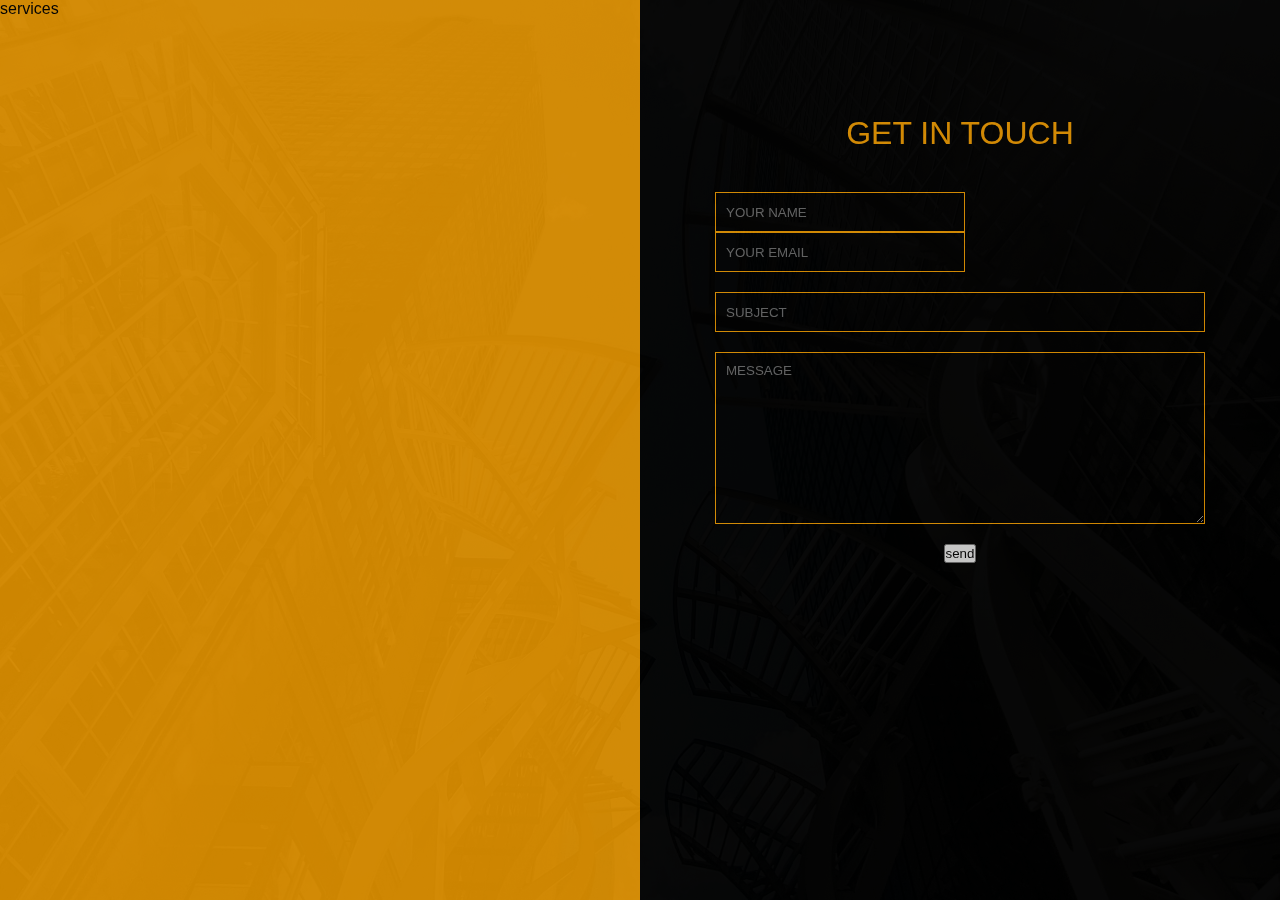
==== index.html @ 9a144002 "Add files via upload" ====
<!DOCTYPE html>
<html lang="en">
<head>
    <meta charset="UTF-8">
    <meta http-equiv="X-UA-Compatible" content="IE=edge">
    <meta name="viewport" content="width=device-width, initial-scale=1.0">
    <title>Document</title>
    <link rel="stylesheet" href="atsolution.css">
    <link rel="stylesheet" href="font-6/css/all.css">
</head>
<body>
    <div class="sect1">
        <div class="header">
            <div class="logo_area">
                <img class="at" src="./images/sol.png" alt="">
                <h5>at solutions<span class="dot">.</span></h5>
            </div>
            <div class="links_container">
                <div class="links">
                    <div>
                        <h8 class="a">sectors  
                            <i class="fas fa-caret-down">
                            </i>
                            <article class="separat">
                                <div><a href="atsolutionbus.html">Business</a></div>
                                <div><a href="atsolutionaca.html">Academic</a></div>
                                <div><a href="atsolutionhea.html">Health</a></div>
                                <div><a href="atsolutionmul.html">Multimedia</a></div>
                                <div><a href="atsolutionpub.html">Publishing</a></div>
                            </article>
                        </h8>
                        
                    </div>
                    
                    <a href="atsolutionpro.html">profile   </a>
                    <a href="atsolutioncont.html">contact   </a>
                    <a href="#">sectors   </a>
                    <a href="index.html">home   </a>
                </div>
                
                <input type="checkbox" id="input">
                <label for="input">
                    <div class="divbars">
                        <i class="fas fa-bars bars"></i>
                    </div>
                </label>
                
            </div>
        </div>
        <div class="hid0">
            <div class="hid">
                <div class="secbar">
                    <a class="her">sectors</a>
                    <i class="fas fa-caret-right"></i>
                </div>
                <article class="separate">
                    <div><a href="atsolutionpro.html">Profile</a></div>
                    <div><a href="atsolutioncont.html">Contact</a></div>
                    <div><a href="#">Sectors</a></div>
                    <div><a href="index.html">Home</a></div>
                    <!-- <div><a href="#">Publishing</a></div> -->
                </article>
            </div>
            <div class="hid1">
                <div><a href="atsolutionbus.html">business</a></div>
                <div><a href="atsolutionaca.html">Academic</a></div>
                <div><a href="atsolutionhea.html">Health</a></div>
                <div><a href="atsolutionmul.html">Multimedia</a></div>
                <div><a href="atsolutionpub.html">Publishing</a></div>
            </div>
        </div>
        
        <div class="body">
            <p class="lorem">Lorem ipsum dolor sit amet.</p>
            <div class="btn">
                <a href="#">click here    <i class="fas fa-arrow-right"></i></a>
            </div>
        </div>
    </div>
    <div class="sect2">
        <article class="art1">
            <p id="need">need a website?</p>
        </article>
        <article class="art2">
            <div class="one">business <i class="fas fa-address-book"></i></div>
            <div class="one">academic <i class="fas fa-award"></i>
            </div>
            <div class="one">health <i class="fas fa-briefcase-medical"></i></div>
            <div class="one">multimedia <i class="fas fa-camera"></i></div>
            <div class="one">publishing <i class="fas fa-book-open"></i></div>
        </article>
        <article class="art3">
            <p>
                Embrace the digital world!
            </p>
            <img src="./images/Robot.JPG" alt="">
        </article>
        <article class="art4">
            <p class="welcome">Welcome to AT Solutions</p>
            <p>At our company, we understand the importance of having a strong online presence, which is why we specialize in creating websites that are tailored to meet the needs of our clients.
            In today's digital age, having a website is more than just a luxury - it's a necessity. Your website is often the first impression that potential customers will have of your business, and it's crucial that it accurately represents your brand and what you have to offer. <br><br>
            Here are some reasons why having a professionally designed website can benefit your business:</p>
        </article>
        <article class="art5">
            <p class="btn1">Here's why you need a website <br> <i class="fas fa-caret-down"></i> </p>
        </article>
        <article class="art6">
            <section>
                <nav class="reas1">
                    #1.Establish an online presence
                </nav>
                <nav class="ans1">
                    In today's digital age, it's essential for businesses to have an online presence. Your website serves as a digital storefront, allowing potential customers to learn about your products and services without ever having to leave their homes. By having a website, you can reach a wider audience and establish credibility with potential customers.
                </nav>
            </section>
            <section>
                <nav class="ans1">
                    Having a website not only establishes your online presence but also improves your business's credibility. Customers are more likely to trust and do business with a company that has a professional website. A website also allows you to showcase your past work, customer testimonials, and other social proof that can further improve your credibility.
                </nav>
                <nav class="reas1">
                    #Improving Your Business's Credibility
                </nav>
            </section>
            <section>
                <nav class="reas1">
                    #Generating Leads and Sales
                </nav>
                <nav class="ans1">
                    A website is a powerful tool for generating leads and sales for your business. By optimizing your website for search engines and using online advertising, you can attract potential customers who are actively looking for your products or services. Your website can also be used to capture leads through contact forms and email sign-ups.
                </nav>
            </section>
            <section>
                <nav class="ans1">
                    Your website can serve as a valuable resource for your customers. By providing helpful information such as blog posts, FAQs, and product descriptions, you can establish yourself as an authority in your industry and build trust with your audience. A website can also be used to provide customer support through chatbots and other tools.
                </nav>
                <nav class="reas1">
                    #Providing Valuable Information to Customers
                </nav>
            </section>
            <section>
                <nav class="reas1">
                    #Improving Your Customer Service
                </nav>
                <nav class="ans1">
                    A website can improve your customer service by providing a platform for customers to contact you, leave feedback, and access support resources. By providing a seamless and user-friendly experience, you can improve customer satisfaction and loyalty.
                </nav>  
            </section>
        </article>
        <!-- <article class="art7"></article> -->
    </div>
    <footer>
        <div class="half">
            <div class="half1">
                <div>services</div>
                <div>

                </div>
            </div>
            <div class="half2">
                <div>
                    <p>get in touch</p> 
                </div>
                <form action="">
                    <div class="sec1">
                        <input type="text" placeholder="your name " name="" id="">
                        <input type="email" name="" placeholder="your email" id="">
                    </div>
                    <input type="text" placeholder="subject" name="" id="">
                    <textarea name="" id="" cols="50" rows="10" placeholder="MESSAGE" ></textarea>
                    
                    <div class=".btn">
                        <button type="submit">send</button>
                    </div>
                    
                    
                    
                </form>
            </div>
        </div>
        
    </footer>
    <script src="atsolution.js"></script>
</body>
</html>
---- atsolution.css ----
*{
    padding:0px;
    margin:0px;
    box-sizing:border-box;
    font-family:'Segoe UI', Tahoma, Geneva, Verdana, sans-serif;
    
}
body{
    
}

::-webkit-scrollbar{
    display:none;
}

.logo_area{
    color:red;
    padding:30px;
}
.at{
    width:clamp(2px, 10cqi, 80px);
    /* box-shadow:4px 4px 8px black; */
    margin-left:clamp(0px, 10cqi, 1000px);
    transition:all .4s linear;
    
}
.at:hover{
    transform:scale(1.1);
    transition:all .4s linear;
    cursor:pointer;
}
h5{
    width:clamp(2px, 10cqi, 80px);
    margin-left:clamp(0px, 10cqi, 1000px);
    color:white;
    font-family:'Segoe UI', Tahoma, Geneva, Verdana, sans-serif;
    text-transform:uppercase;
    text-align:center;
    padding-top:10px;
    border-left:2px solid orange;
    padding-left:10px;
    line-height:25px;

}
.header{
    display:flex;
    
    /* width:100vw; */
}


.sect1{
    min-height:100vh;
    background: linear-gradient(rgba(0,0,0,.8), rgba(0,0,0,.8)),url(./images/build2.jpg) center/cover no-repeat;
    background-attachment:fixed;
}
.sect1 p{
    color:grey;
    font-family:'Segoe UI', Tahoma, Geneva, Verdana, sans-serif;
    justify-content:center;
    align-items:center;
    text-align: center;
    font-size:clamp(25px, 3.5cqi,2em);
    padding-right:clamp(10px, 10cqi, 200px);
    padding-left:clamp(10px, 10cqi, 200px);
    padding-top:clamp(10px, 5cqi, 200px);
    visibility: visible;
}
.btn{
    justify-content:center;
    text-align:center;
    padding-top:clamp(150px, 20cqi, 150px);
}
.dot{
    color:orange;
    font-size: 2em;
    padding:5px;
}
.btn a{
    text-decoration:none;
    font-family:'Segoe UI', Tahoma, Geneva, Verdana, sans-serif;
    color:orange;
    border:2px solid orange;
    border-radius:30px;
    padding:20px 50px 20px 50px;
    transition:background linear.4s;
    
}
.btn a:hover{
    background-color:orange;
    transition:background linear.4s;
    color:black;
    /* border:2px solid black; */
}
.sect2{
    min-width: 100vw;
}
.art1{
    text-transform:capitalize;
    text-align:center;
    padding:100px 20px 100px 20px;
    background-color: lightblue;
    border-radius: 20px;
    font-family:'Segoe UI', Tahoma, Geneva, Verdana, sans-serif;
    font-weight: 100;
    font-size:3em;
    margin: 20px 10px 20px 10px ;
    
}
.active{
    animation: animate 1.5s linear;
}
.art2{
    display:flex;
    flex-wrap:wrap;
    width:100vw;
    justify-content:center;

}
.art2 .one{
    display:flex;
    flex-direction:column;
    gap:20px;
    width:200px;
    height:200px;
    /* text-align:center; */
    justify-content: center;
    border:2px solid orange;
    align-items: center;
    border-radius:30px;
    margin:40px;
    font-size:1.5em;
    text-transform:capitalize;
    transition:all .3s linear;
    
    
}
.activ{
    animation: art2 1s linear;
    /* background-color:orange; */
}
.art2 div:hover{
    background-color: orange;
    color:white;
    transform:rotatez(2deg)scale(1.05);
    font-family:cursive;
    /* transform:scale(1.05); */
    transition:all .3s linear;
}

.art3{
    display:grid;
    grid-template-columns: 1fr 1fr;
    /* margin:40px; */
    font-size:3em;
    min-width:100vw;
    grid-gap:1em;
    margin-top: 12vh;
    justify-content:center;
    
}
.art3 img{
    width:clamp(350px, 40cqw, 480px);
    
}
.art3 p{
    display:flex;
    text-align:center;
    padding-left:clamp(2px, 10cqw, 300px);
    padding-right:clamp(2px, 10cqw, 300px);
    transition:all .5s linear;
}
.art3 p:hover{
    box-shadow:10px 10px 20px orange;
    transition:all .5s linear;
    border-left: 2px solid orange;
    border-bottom: 2px solid orange;
    border-radius: 50%;
    
}

.art4{
    margin-top:100px;
    width:100vw;
    opacity:0;
    /* transition:all 1.5s linear; */
    transform:translate(-400px, -400px) rotate(20deg);
    /* background-color: black; */
    /* display:none; */
    
}
.active3{
    opacity: 1;
    transform:translate(0px, 0px);
    transition:all 1.5s linear;
}
.art4 .welcome{
    text-align: center;
    padding:120px 50px 120px 50px;
    background-color: rgb(231, 231, 231);
    color:grey;
    font-size: 4em;
    text-transform: uppercase;
    /* margin:20px; */
    font-weight:lighter
    /* box-shadow:2px 2px 30px black; */
}
.art4 p{
    padding:60px;
    color:gray;
}

.art5 .btn1{
    border:2px solid orange;
    padding:20px 20px 20px 20px;
    margin:-40px 0px 30px 0px;
    color:grey;
    text-align:center;
}
.art5 .btn1 i{
    color:orange;
}
.art5{
    width:100vw;
    display:flex;
    justify-content: center;
}
.art6{
    border-top-left-radius: 50px;
    border-top-right-radius: 50px;
    padding:20px 40px 40px 40px;
    background: linear-gradient(rgba(0,0,0,.8), rgba(0,0,0,.8)),url(./images/build4.jpg) center/cover no-repeat;
    background-attachment:fixed;
    
}
.art6 .reas1{
    font-size:2em;
    padding:60px 90px;
    display:flex;
    align-items:center;
    background-color:orange;
    /* color:white; */
}
.art6 .ans1{
    padding-left:clamp(2px, 5cqw, 100px);
    padding-right:clamp(2px, 5cqw, 100px);
    display:flex;
    align-items: center;
    background-color: rgba(211, 211, 211, 0.3);
    transition:all .3s linear;
}
.art6 .ans1:hover{
    /* filter:brightness(.2); */
    background-color: rgba(211, 211, 211, 0.5);
    transition:all .3s linear;
}

.art6 section{
    display:flex;
    /* flex-wrap:wrap; */
    gap:2em;
    margin:2em;
}
.art7{
    min-height:100vh;
    /* background: linear-gradient(rgba(0,0,0,.8), rgba(0,0,0,.8)),url(./images/build2.jpg) center/cover no-repeat; */
    background-attachment:fixed;
}

footer{
    height: 100vh;
    width:100vw;
}
.half1{
    height: 100vh;
    background-color:orange;
    width:50vw;
    filter:opacity(.8);
}
.half2{
    height: 100vh;
    background-color: black;
    width:50vw;
    filter:opacity(.8);
}
footer .half{
    height: 100vh;
    display:flex;
    overflow:hidden;
    background: linear-gradient(rgba(0,0,0,.8), rgba(0,0,0,.8)),url(./images/build2.jpg) center/cover no-repeat;
    background-attachment: fixed;
    
}
form .sec1{
    display:flex;
    /* gap:2em; */
    flex-wrap:wrap;
}
form .sec1 input{
    width:clamp(100px, 19.5cqi, 265px);
}
.half2 p{
    color:orange;
    text-transform:uppercase;
    display:flex;
    font-size:2em;
    padding:40px 0px;
    /* font-weight:bold; */
    justify-content: center;
}
.half2{
    padding:75px;
}
.sect1, .sect2{
    display:none;
}
form{
    color:orange;
    display:flex;
    flex-direction: column;
    align-items: center;
    text-align: center;
    gap:20px;

}
input::placeholder{
    /* color:red; */
    text-transform:uppercase;
}
input{
    border:.5px solid orange;
    background-color: rgba(0, 0, 0, .0);
    height:40px;
    width:100%;
    padding:10px;
    /* width:20px; */
}
textarea{
    border:1px solid orange;
    background-color: rgba(0, 0, 0, .0);
    width:100%;
    padding:10px;
}






@keyframes animate{
    0%{
        transform:translateX(-20em);
    }
    100%{
        transform:translateX(0px);
    }
}

@keyframes art2{
    0%{
        margin:70px;
        transform:scale(0.5);
    }
    50%{
        margin:55px;
    
    }
    100%{
        margin:40px;
    }
}


@media(max-width:600px){
    .links-container{
        display:none;
    }
    h8{
        display:none;
    }
    .links a{
        display:none;
    }
    .bars{
        color:grey;
        text-align:right;
        position:absolute;
        top:0;
        right:0;
        cursor:pointer;
        margin:50px 50px 0px 0px;
    }
    .hid0{
        display:flex;
        text-align: center;
        text-transform:capitalize;
    }
    .hid{
        margin:5px 20px;
        padding:15px 5px 15px 5px;
        /* background-color:rgb(211, 211, 211, .2); */
        width:50vw;
        transition:all .3s linear;
        /* display:none; */
        transform:scaleY(0);
        position:absolute;
    }
    .hid .secbar div .her {
        text-align: center;
        /* position: absolute; */
        color:red;
    }
    .hid div{
        /* border:1px solid black;  */
        padding:5px;
        /* font-weight:bold; */
        transition:all .3s linear;
        text-align: center;
        
    }
    .hid div:hover{
        background-color: rgb(211, 211, 211, .4);
        transition:all .3s linear;
        color:orange;
    }
    .hid div a{
        text-decoration:none;
        color:darkgray;
    }
    .hid div a:hover{
        color:orange;
    }
    .hid div i{
        /* justify-content: right; */
        /* display:flex; */
        /* text-indent: 30vw; */
        /* flex-direction: column; */
    }
    .hid1{
        margin:5px 20px;
        padding:15px 5px 15px 5px;
        width:30vw;
        /* background-color:rgb(211, 211, 211, .2); */
        transition:all .3s linear;
        position:absolute;
        right:0;
        /* display:none; */
        transform:scaleY(0);
    }
    .hid1 div{
        padding:5px;
        transition:all .3s linear;
    }
    .hid1 div:hover{
        background-color: rgb(211, 211, 211, .4);
        transition:all .3s linear;
    }
    .hid1 div a{
        text-decoration:none;
        color:darkgray;
    }
    .hid1 div a:hover{
        color:orange;
    }
}
.active0{
    transition:all .4s linear;
    display:block;
}
.active4{
    transition:all .4s linear;
    /* display:block; */
    transform:scaleY(1);
}

#input{
    visibility:hidden;
}

@media(min-width:600px){
    .links{
        height:150px;
        justify-content:center;
        display:flex;
        align-items: center;
        text-transform:uppercase;
        font-family:'Segoe UI', Tahoma, Geneva, Verdana, sans-serif;
        text-decoration:none;
        padding-right:20px;
    }
    .links a{
        text-decoration:none;
        font-size:clamp(12.5px, 2cqi, 0.9em);
        padding:clamp(0.5cqw,1.5cqw, 20px);
        flex-wrap:wrap;
        color:grey;
        /* display:flex; */
        transition:all .4s linear;
    }
    .links a:hover{
        color:orange;
        transition:all .4s linear;
        border-bottom:2px solid grey;
        border-bottom-left-radius:10px;
        transform:translateY(5px);
        overflow:hidden;
    }
    .links_container{
        container-type: inline-size;
        width:100%;
        justify-content:right;
    }
    .bars{
        display:none;
        visibility:hidden;
    }
    .hid{
        display:none;
    }
    .hid1{
        display:none;
    }
    .separat{
        position:absolute;
        left:clamp(26cqi, 20cqi, cqi);
        padding:10px 0px;
        /* display: none; */
        transform:scaleY(0);
        transition:all .4s linear;
    }
    .separat div{
        padding: 10px 0px;
        
    }
    .a{
        font-size:clamp(12.5px, 2cqi, 0.9em);
        padding:clamp(0.5cqw,1.5cqw, 20px);
        flex-wrap:wrap;
        color:grey;
        transition:all .4s linear;
    }
    .a:hover{
        color:orange;
        transition:all .4s linear;
        border-bottom:2px solid grey;
        border-bottom-left-radius:10px;
        transform:translateY(5px);
        overflow:hidden;
        cursor:pointer;
    }
}


@media(max-width:768px) {
    .art3{
        display:flex;
        flex-wrap:wrap;
    }
    .art3 p{
        margin: 20px;
    }
    .art3 img{
        width:380px;
    }
    .art6 section{
        display:flex;
        flex-wrap:wrap;
        gap:2em;
    }
    .art6 .ans1{
        padding:20px 20px;
    }
    .art6 .reas1{
        padding:60px 60px;
    }
    

}
@media (min-width:768px){
    
}
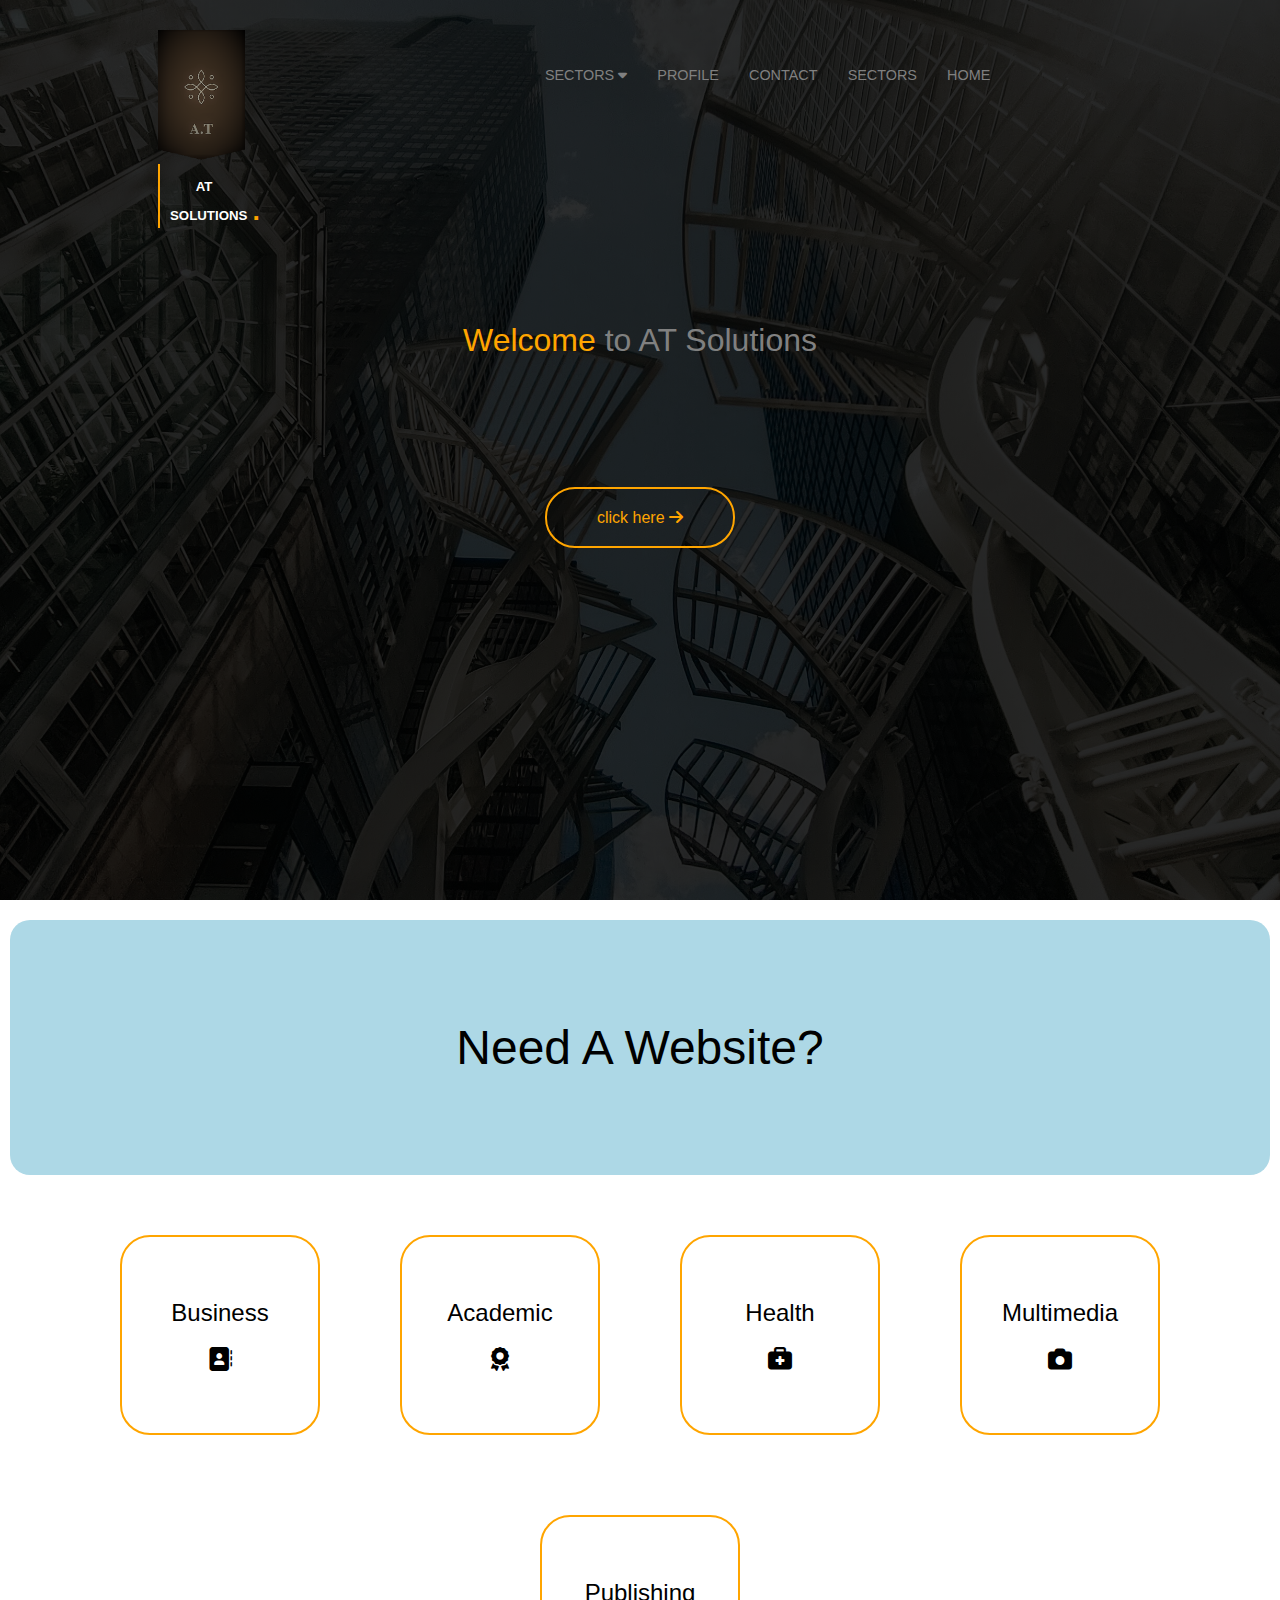
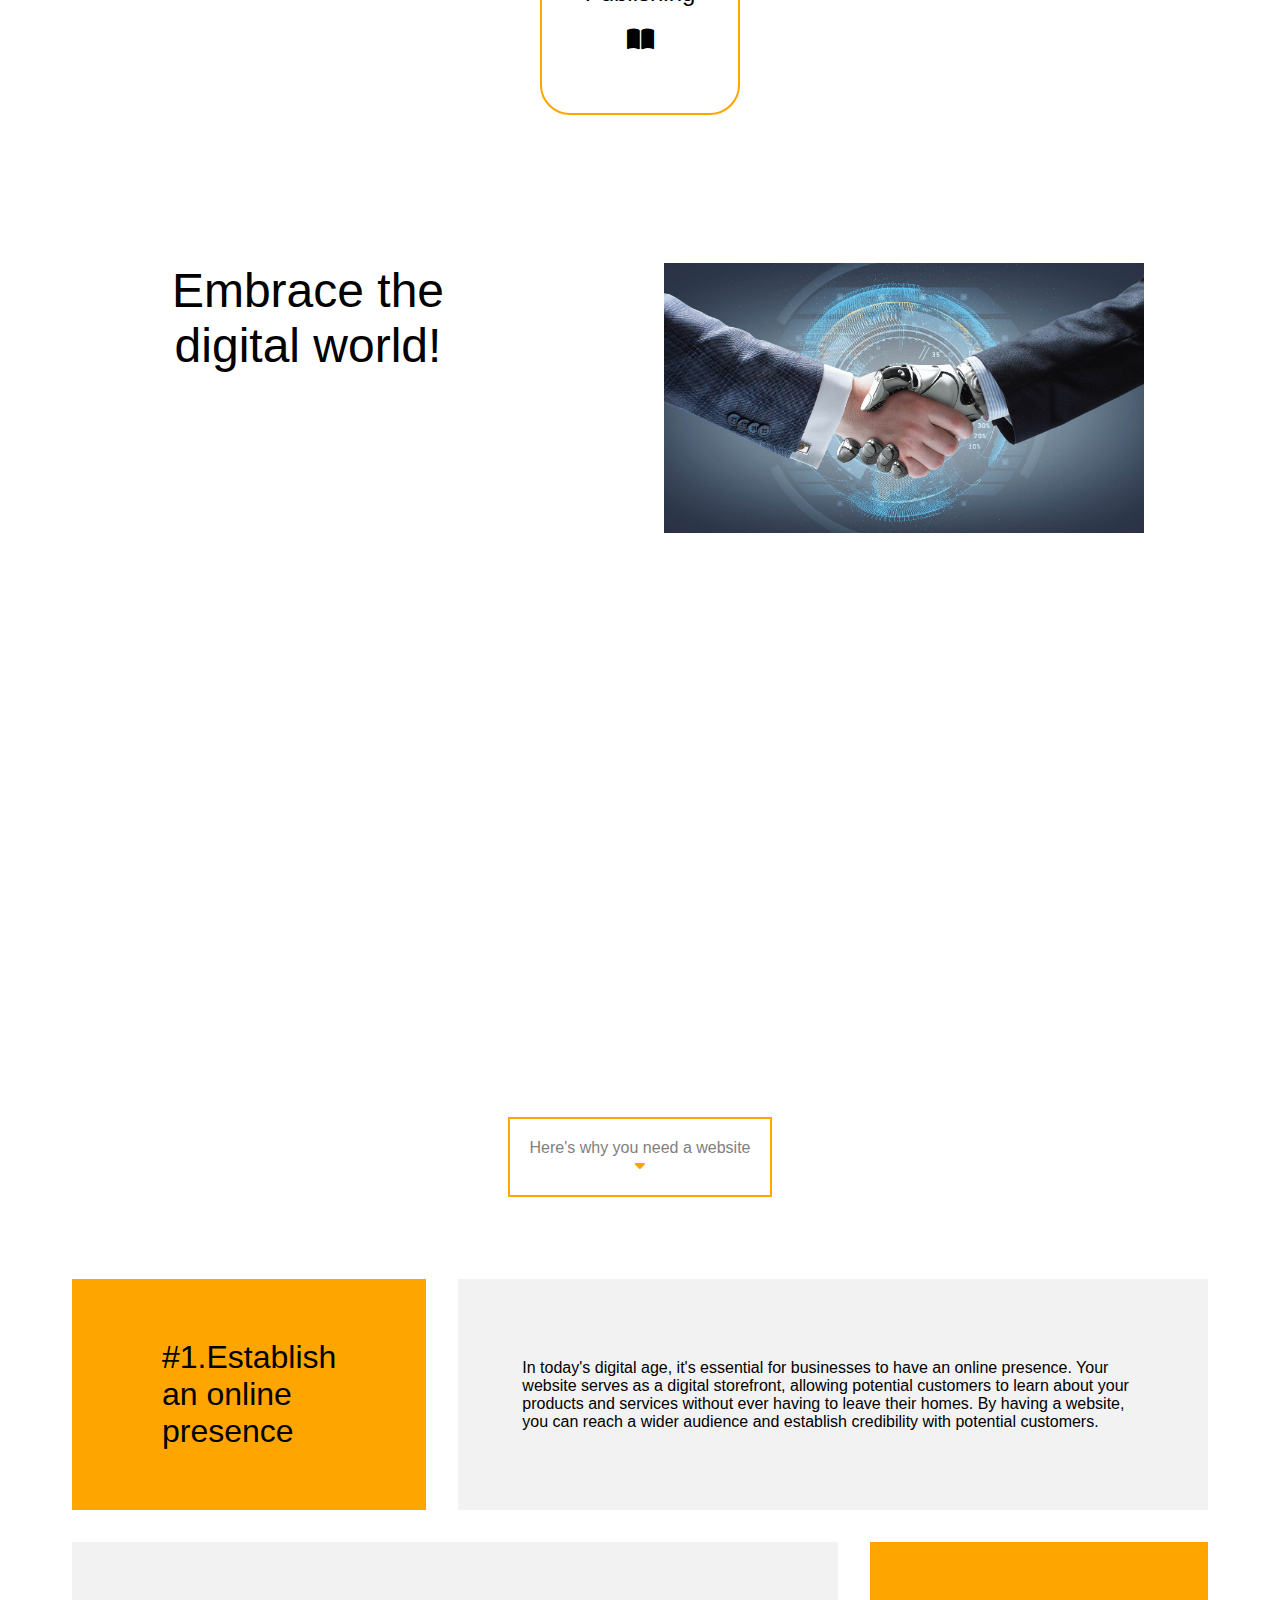
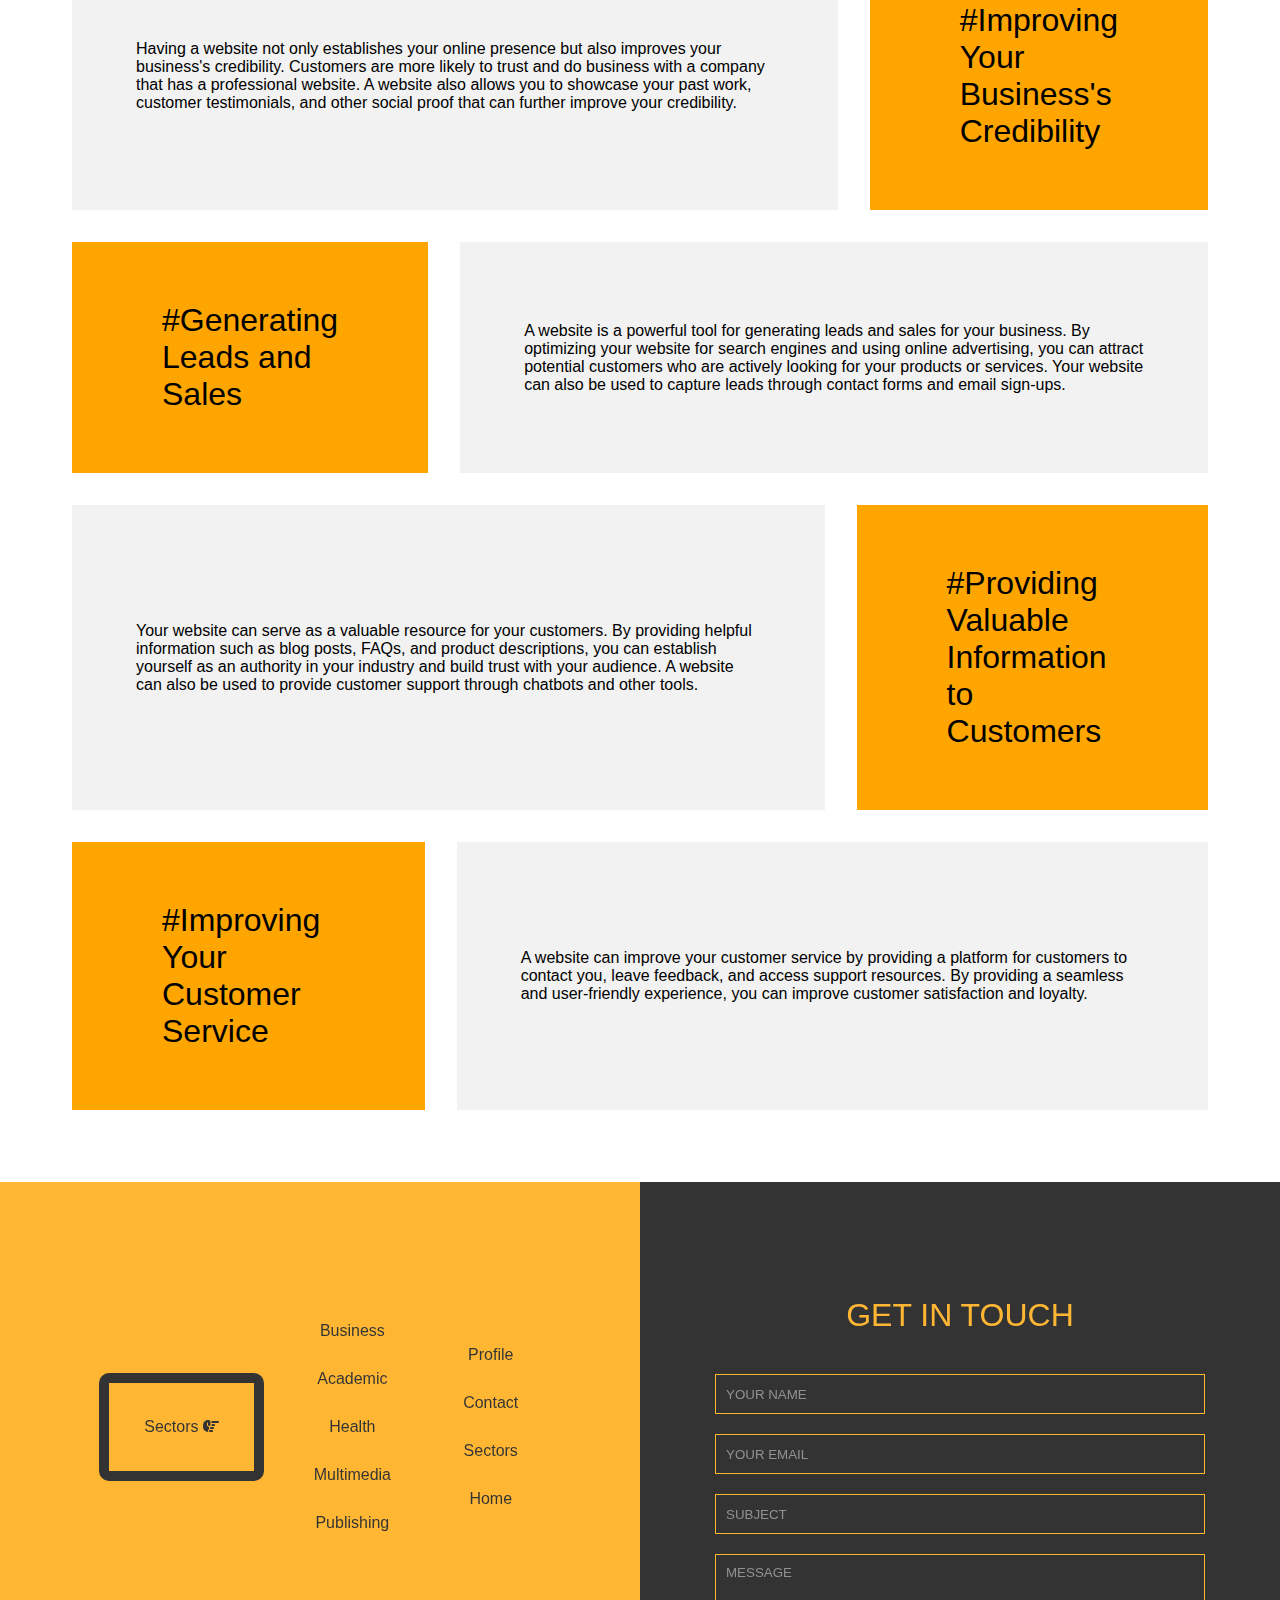
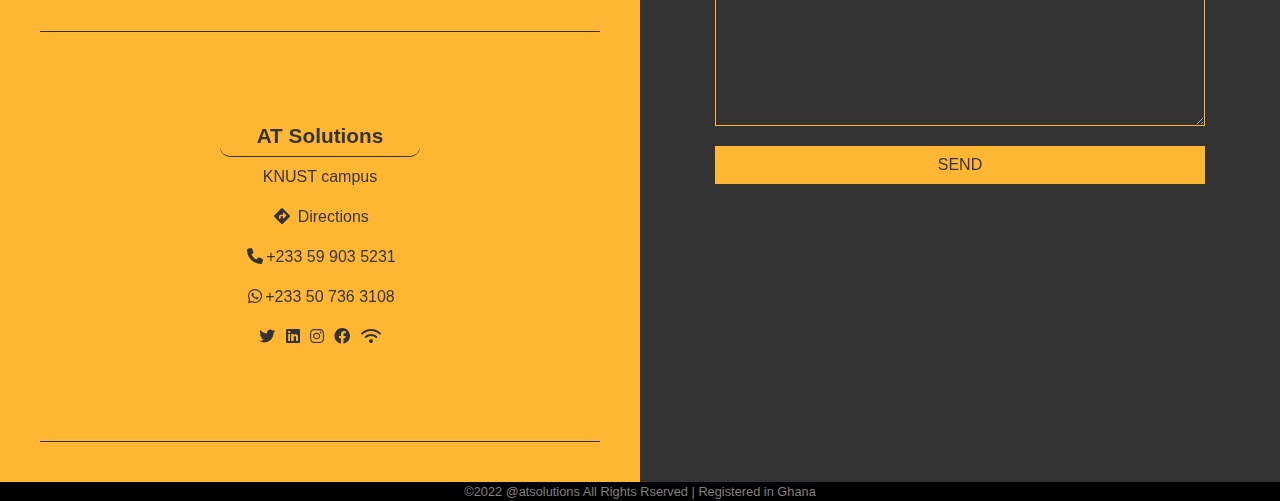
==== commit 2b86db0f: "Add files via upload" ====
--- a/index.html
+++ b/index.html
@@ -71,7 +71,7 @@
         </div>
         
         <div class="body">
-            <p class="lorem">Lorem ipsum dolor sit amet.</p>
+            <p class="lorem"> <em class="orange">Welcome  </em>to AT Solutions</p>
             <div class="btn">
                 <a href="#">click here    <i class="fas fa-arrow-right"></i></a>
             </div>
@@ -82,12 +82,14 @@
             <p id="need">need a website?</p>
         </article>
         <article class="art2">
-            <div class="one">business <i class="fas fa-address-book"></i></div>
-            <div class="one">academic <i class="fas fa-award"></i>
-            </div>
-            <div class="one">health <i class="fas fa-briefcase-medical"></i></div>
-            <div class="one">multimedia <i class="fas fa-camera"></i></div>
-            <div class="one">publishing <i class="fas fa-book-open"></i></div>
+            <a href="atsolutionbus.html">
+                <div class="one">business <i class="fas fa-address-book"></i></div>
+            </a>
+            <a href="atsolutionaca.html"><div class="one">academic <i class="fas fa-award"></i>
+            </div></a>
+            <a href="atsolutionhea.html"><div class="one">health <i class="fas fa-briefcase-medical"></i></div></a>
+            <a href="atsolutionmul.html"><div class="one">multimedia <i class="fas fa-camera"></i></div></a>
+            <a href="atsolutionpub.html"><div class="one">publishing <i class="fas fa-book-open"></i></div></a>
         </article>
         <article class="art3">
             <p>
@@ -151,8 +153,36 @@
     <footer>
         <div class="half">
             <div class="half1">
-                <div>services</div>
-                <div>
+                <div class="flex">
+                    <p>sectors <i class="fas fa-hand-point-right"></i></p>
+                    <div>
+                        <a href="atsolutionbus.html">business</a>
+                        <a href="atsolutionaca.html">academic</a>
+                        <a href="atsolutionhea.html">health</a>
+                        <a href="atsolutionmul.html">multimedia</a>
+                        <a href="atsolutionpub.html">publishing</a>
+                    </div>
+                    <div>
+                        <a href="atsolutionpro.html">profile</a>
+                        <a href="atsolutioncont.html">contact</a>
+                        <a href="#">sectors</a>
+                        <a href="index.html">home</a>
+                    </div>
+                </div>
+                <div class="flex2">
+                    <p class="solutions">AT Solutions</p>
+                    <p>KNUST campus</p>
+                    <p> <i class="fas fa-directions"></i> Directions</p>
+                    <p><i class="fas fa-phone"></i>+233 59 903 5231</p>
+                    <p><i class="fa-brands fa-whatsapp"></i>+233 50 736 3108</p>
+                    <div class="icons">
+                        <i class="fa-brands fa-twitter"></i>
+                        <i class="fa-brands fa-linkedin"></i>
+                        <i class="fa-brands fa-instagram"></i>
+                        <i class="fa-brands fa-facebook"></i>
+                        <!-- <i class="fa-brands fa-echo"></i> -->
+                        <i class="fas fa-wifi"></i>
+                    </div>
 
                 </div>
             </div>
@@ -161,24 +191,29 @@
                     <p>get in touch</p> 
                 </div>
                 <form action="">
-                    <div class="sec1">
+                    <!-- <div class="sec1">
                         <input type="text" placeholder="your name " name="" id="">
                         <input type="email" name="" placeholder="your email" id="">
-                    </div>
+                    </div> -->
+                    <input type="text" placeholder="your name " class="in1" name="" id="">
+                    <input type="email" name="" placeholder="your email" id="" class="in2" >
                     <input type="text" placeholder="subject" name="" id="">
                     <textarea name="" id="" cols="50" rows="10" placeholder="MESSAGE" ></textarea>
+                    <button type="submit">send</button>
                     
                     <div class=".btn">
-                        <button type="submit">send</button>
+                        
                     </div>
                     
                     
                     
                 </form>
+                
             </div>
         </div>
         
     </footer>
+    <p class="copy">&copy2022 @atsolutions  All Rights Rserved  |  Registered in Ghana</p>
     <script src="atsolution.js"></script>
 </body>
 </html>--- a/atsolution.css
+++ b/atsolution.css
@@ -18,16 +18,22 @@
     padding:30px;
 }
 .at{
-    width:clamp(2px, 10cqi, 80px);
+    /* width:clamp(2px, 10cqi, 80px); */
     /* box-shadow:4px 4px 8px black; */
     margin-left:clamp(0px, 10cqi, 1000px);
     transition:all .4s linear;
+    height:130px;
     
 }
 .at:hover{
     transform:scale(1.1);
     transition:all .4s linear;
     cursor:pointer;
+}
+.orange{
+    color:orange;
+    font-style:normal;
+    font-weight:400;
 }
 h5{
     width:clamp(2px, 10cqi, 80px);
@@ -120,26 +126,30 @@
 .art2 .one{
     display:flex;
     flex-direction:column;
+    justify-content: center;
+    align-items: center;
     gap:20px;
     width:200px;
     height:200px;
-    /* text-align:center; */
-    justify-content: center;
     border:2px solid orange;
-    align-items: center;
     border-radius:30px;
-    margin:40px;
+    transition:all .3s linear;
     font-size:1.5em;
     text-transform:capitalize;
-    transition:all .3s linear;
-    
-    
+    
+
+}
+
+.art2 a{
+    margin:40px;
+    text-decoration: none;
+    color:black; 
 }
 .activ{
     animation: art2 1s linear;
     /* background-color:orange; */
 }
-.art2 div:hover{
+.art2 .one:hover{
     background-color: orange;
     color:white;
     transform:rotatez(2deg)scale(1.05);
@@ -274,31 +284,27 @@
 .half1{
     height: 100vh;
     background-color:orange;
-    width:50vw;
     filter:opacity(.8);
+    padding:40px;
 }
 .half2{
     height: 100vh;
     background-color: black;
-    width:50vw;
     filter:opacity(.8);
 }
 footer .half{
-    height: 100vh;
     display:flex;
     overflow:hidden;
     background: linear-gradient(rgba(0,0,0,.8), rgba(0,0,0,.8)),url(./images/build2.jpg) center/cover no-repeat;
     background-attachment: fixed;
     
 }
-form .sec1{
-    display:flex;
-    /* gap:2em; */
-    flex-wrap:wrap;
-}
-form .sec1 input{
-    width:clamp(100px, 19.5cqi, 265px);
-}
+
+form .in1, .in2{
+    display:flex;
+    flex-direction: row;
+}
+
 .half2 p{
     color:orange;
     text-transform:uppercase;
@@ -312,7 +318,7 @@
     padding:75px;
 }
 .sect1, .sect2{
-    display:none;
+    /* display:none; */
 }
 form{
     color:orange;
@@ -333,6 +339,7 @@
     height:40px;
     width:100%;
     padding:10px;
+    color:white;
     /* width:20px; */
 }
 textarea{
@@ -340,10 +347,102 @@
     background-color: rgba(0, 0, 0, .0);
     width:100%;
     padding:10px;
-}
-
-
-
+    color:white;
+}
+form button{
+    color:black;
+    background-color: orange;
+    border:none;
+    /* width:clamp(2px, 30cqw, 535px); */
+    width:100%;
+    padding: 10px;
+    text-transform: uppercase;
+    font-size: medium;
+    /* margin-bottom:200px; */
+}
+form button:hover{
+    filter:brightness(.5);
+    cursor:pointer;
+}
+.copy{
+    background-color:black;
+    color:grey;
+    text-align: center;
+    font-size:.8em;
+    padding:2px;
+    width: 100%;
+    position: absolute;
+    /* line-height: 200vh; */
+    /* position:absolute; */
+    /* position:fixed; */
+    /* bottom:0; */
+    /* left:0; */
+    /* margin-top:20px; */
+}
+.half1 .flex{
+    display:flex;
+    justify-content: center;
+    align-items: center;
+    height:50%;
+    /* padding:2px; */
+    gap:clamp(0em, 3cqw, 10em);
+    /* overflow:hidden; */
+    border-bottom:1px solid black;
+
+}
+/* .half1{p} */
+.flex div{
+    display:flex;
+    flex-direction: column;
+}
+.flex p{
+    border:10px solid black;
+    padding:35px;
+    border-radius:10px;
+    text-transform: capitalize;
+}
+.flex div a{
+    text-decoration: none;
+    color:black;
+    text-transform: capitalize;
+    line-height:3em;
+    width:100px;
+    text-align: center;
+    transition:all .4s linear;
+    
+}
+.flex div a:hover{
+    color:orange;
+    background-color:black;
+    transition:all .4s linear;
+    border-top-right-radius: 30px;
+    border-bottom-left-radius: 30px;
+    
+    
+    
+}
+.flex2{
+    display:flex;
+    flex-direction: column;
+    justify-content: center;
+    align-items: center;
+    height:50%;
+    line-height: 2.5em;
+    /* gap:clamp(2em, 5cqw, 10em); */
+    border-bottom:1px solid black;
+
+}
+.solutions{
+    width:200px;
+    border-bottom: 1px solid black;
+    text-align: center;
+    border-radius: 10px;
+    font-weight: 600;
+    font-size:1.3em;
+}
+.flex2 i{
+    padding:3px;
+}
 
 
 
@@ -573,10 +672,23 @@
     .art6 .reas1{
         padding:60px 60px;
     }
+    footer .half{
+        /* display:block; */
+        flex-direction:column;
+    }
+    .copy{
+        margin-top:100vh;
+    }
     
 
 }
 @media (min-width:768px){
-    
-}
-
+    footer .half1, .half2{
+        width:50vw;
+    }
+    
+}
+
+@media (min-width:1150px){
+}
+
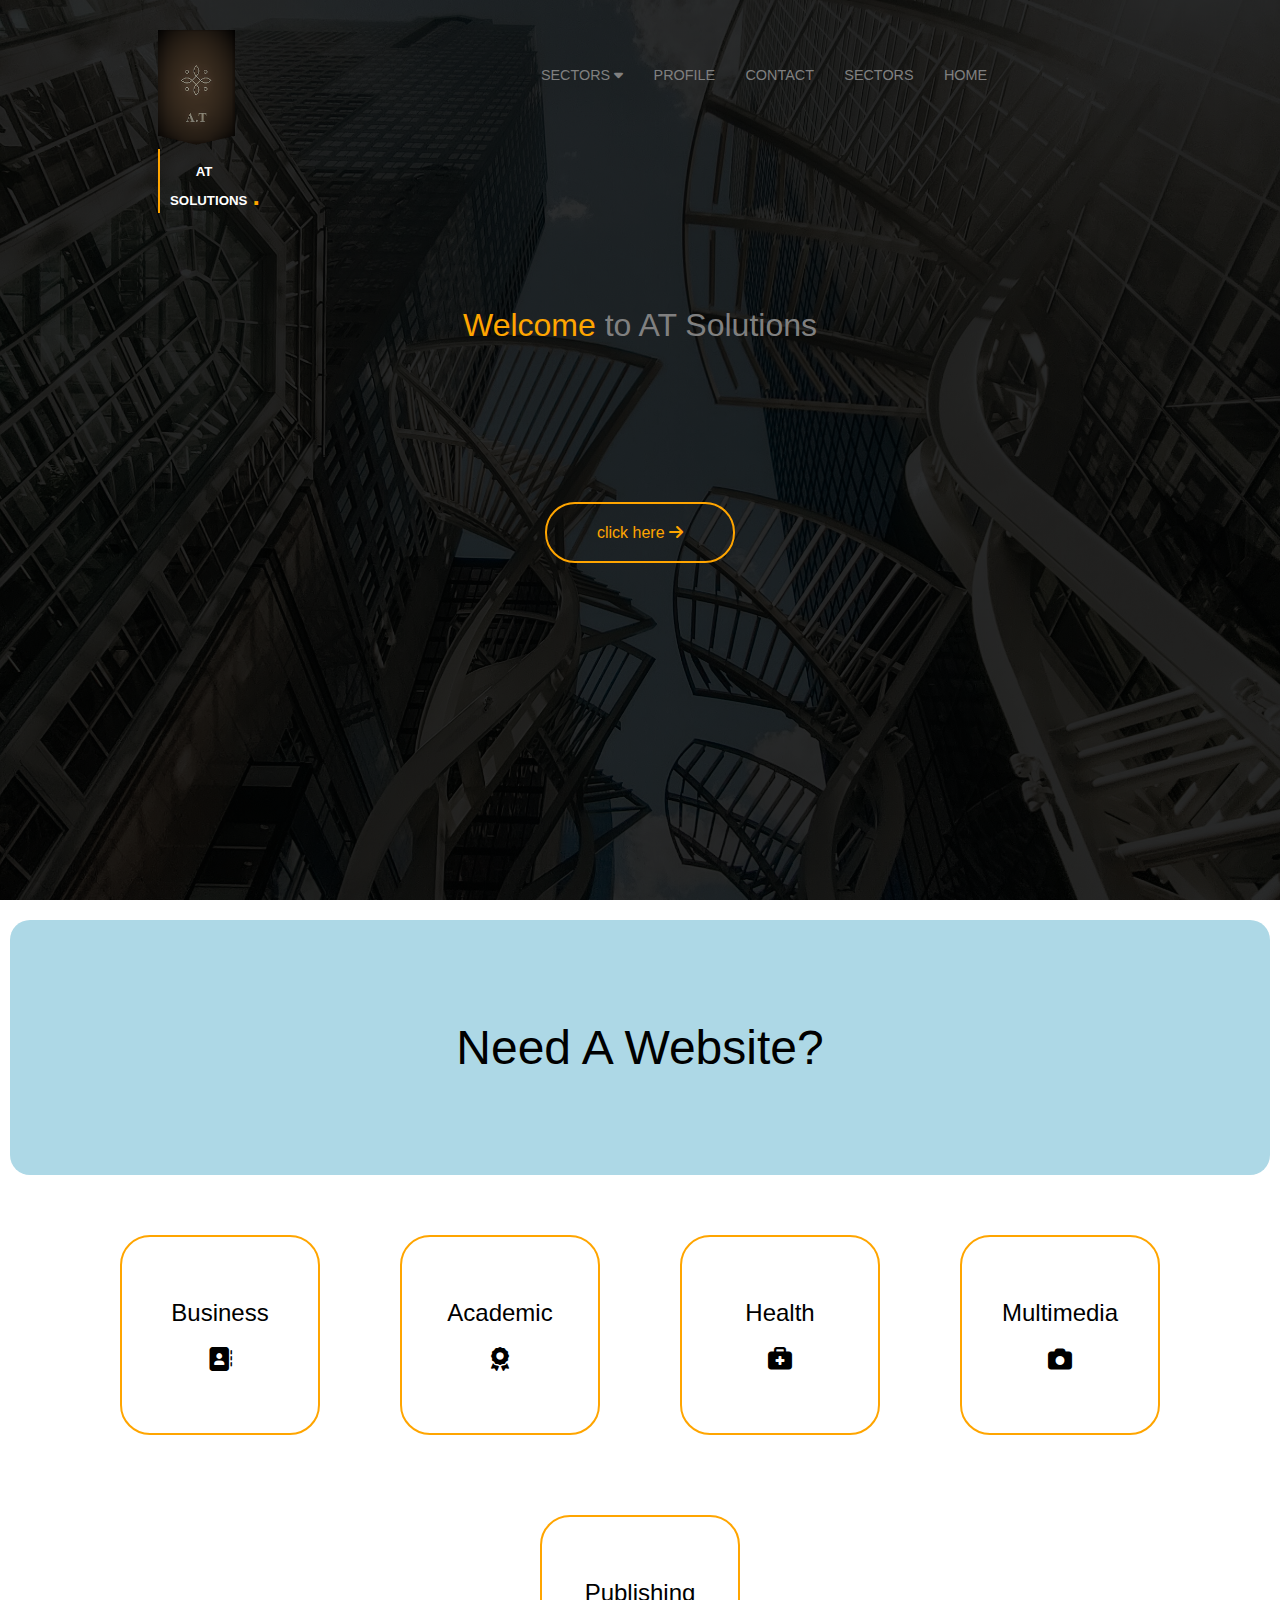
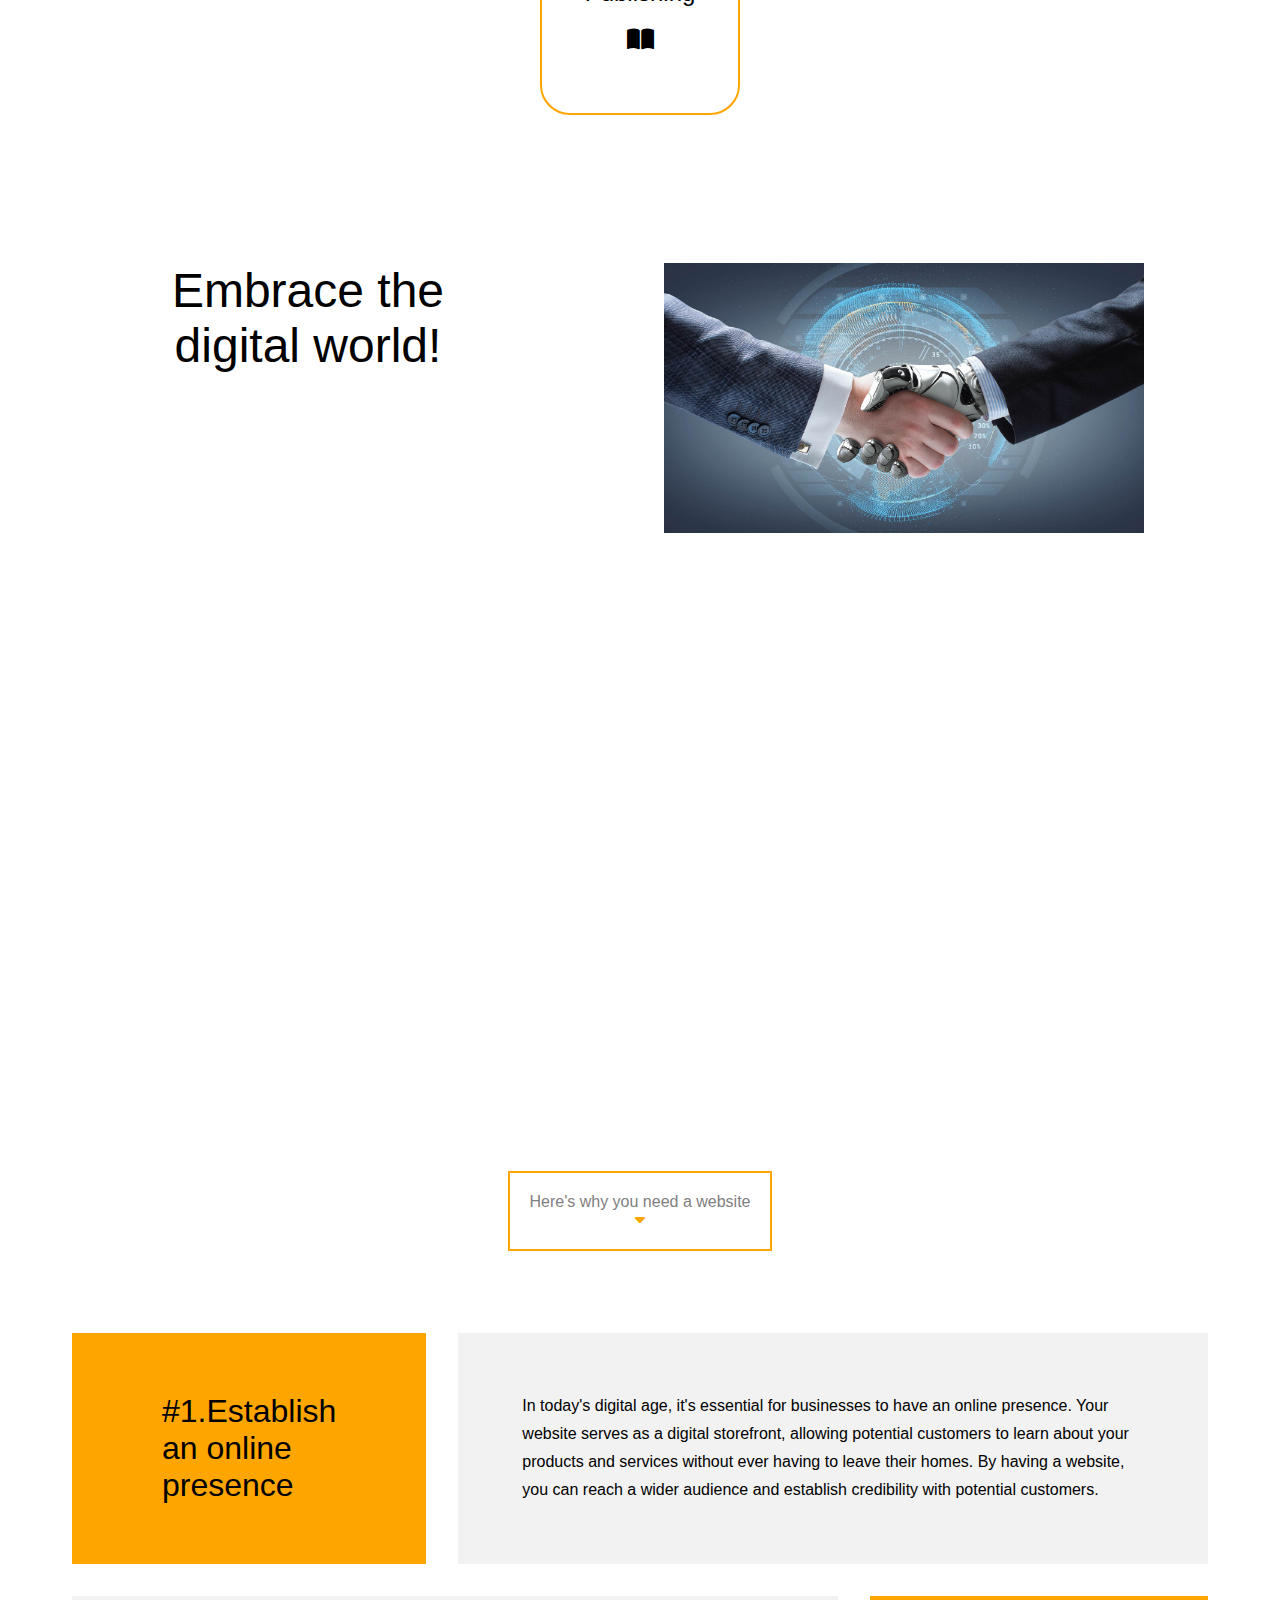
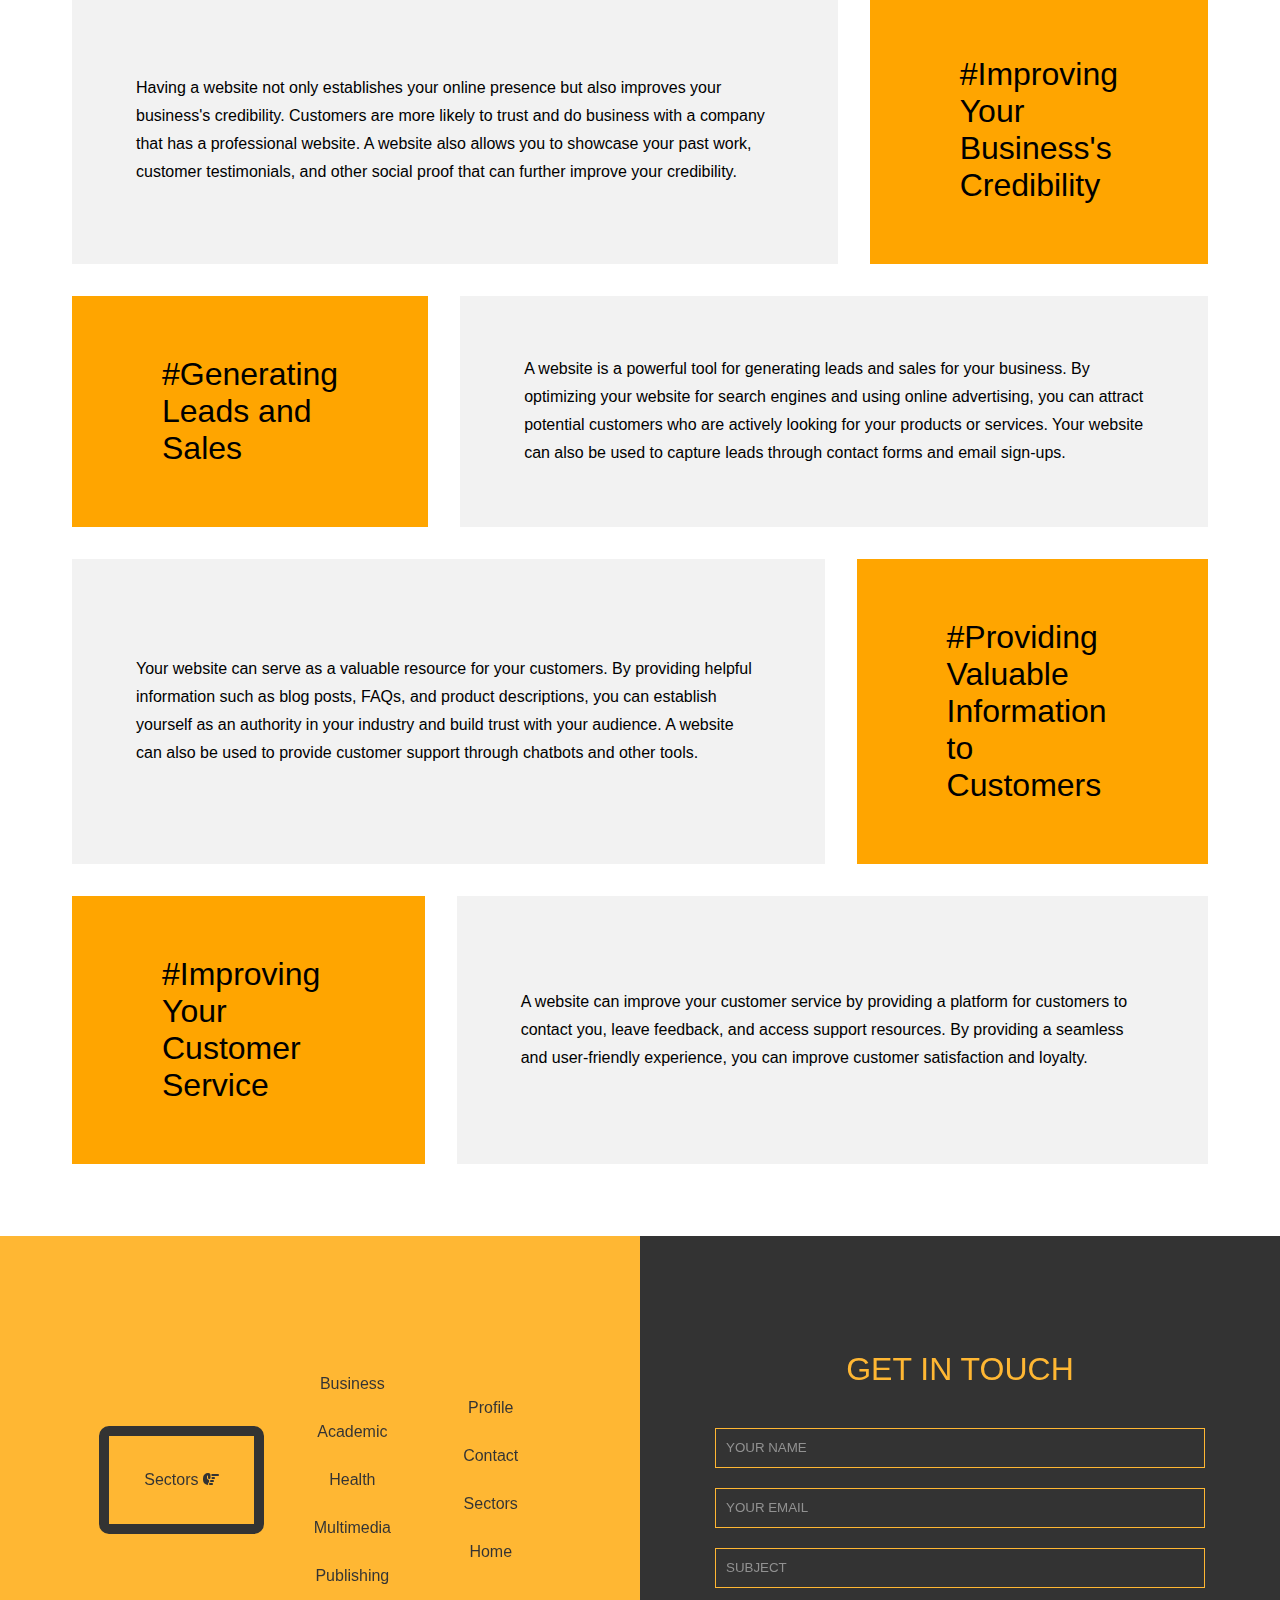
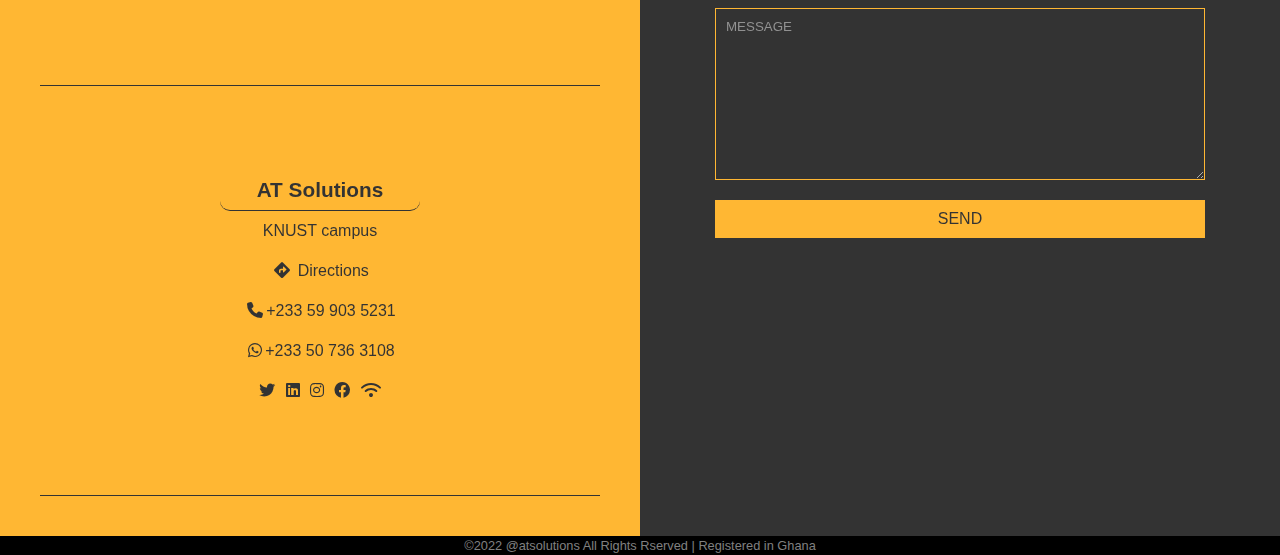
==== commit 10af83fc: "Add files via upload" ====
--- a/index.html
+++ b/index.html
@@ -99,7 +99,7 @@
         </article>
         <article class="art4">
             <p class="welcome">Welcome to AT Solutions</p>
-            <p>At our company, we understand the importance of having a strong online presence, which is why we specialize in creating websites that are tailored to meet the needs of our clients.
+            <p class="p2">At our company, we understand the importance of having a strong online presence, which is why we specialize in creating websites that are tailored to meet the needs of our clients.
             In today's digital age, having a website is more than just a luxury - it's a necessity. Your website is often the first impression that potential customers will have of your business, and it's crucial that it accurately represents your brand and what you have to offer. <br><br>
             Here are some reasons why having a professionally designed website can benefit your business:</p>
         </article>
--- a/atsolution.css
+++ b/atsolution.css
@@ -22,13 +22,16 @@
     /* box-shadow:4px 4px 8px black; */
     margin-left:clamp(0px, 10cqi, 1000px);
     transition:all .4s linear;
-    height:130px;
+    width:6vw;
     
 }
 .at:hover{
     transform:scale(1.1);
     transition:all .4s linear;
     cursor:pointer;
+}
+.lorem{
+    /* margin-top:5vh; */
 }
 .orange{
     color:orange;
@@ -75,7 +78,9 @@
 .btn{
     justify-content:center;
     text-align:center;
-    padding-top:clamp(150px, 20cqi, 150px);
+    /* padding-top:clamp(150px, 20cqi, 150px); */
+    padding-top:20vh;
+    
 }
 .dot{
     color:orange;
@@ -136,8 +141,6 @@
     transition:all .3s linear;
     font-size:1.5em;
     text-transform:capitalize;
-    
-
 }
 
 .art2 a{
@@ -147,7 +150,6 @@
 }
 .activ{
     animation: art2 1s linear;
-    /* background-color:orange; */
 }
 .art2 .one:hover{
     background-color: orange;
@@ -209,15 +211,17 @@
     padding:120px 50px 120px 50px;
     background-color: rgb(231, 231, 231);
     color:grey;
-    font-size: 4em;
+    font-size: clamp(2em, 7cqi, 4em);
     text-transform: uppercase;
-    /* margin:20px; */
-    font-weight:lighter
-    /* box-shadow:2px 2px 30px black; */
+    font-weight:lighter;
 }
 .art4 p{
     padding:60px;
     color:gray;
+    
+}
+.art4 .p2{
+    line-height:1.8em;
 }
 
 .art5 .btn1{
@@ -242,6 +246,7 @@
     background: linear-gradient(rgba(0,0,0,.8), rgba(0,0,0,.8)),url(./images/build4.jpg) center/cover no-repeat;
     background-attachment:fixed;
     
+    
 }
 .art6 .reas1{
     font-size:2em;
@@ -258,6 +263,8 @@
     align-items: center;
     background-color: rgba(211, 211, 211, 0.3);
     transition:all .3s linear;
+    line-height:1.75em;
+    /* color:white; */
 }
 .art6 .ans1:hover{
     /* filter:brightness(.2); */
@@ -270,6 +277,8 @@
     /* flex-wrap:wrap; */
     gap:2em;
     margin:2em;
+    /* align-items: center; */
+    justify-content: center;
 }
 .art7{
     min-height:100vh;
@@ -679,6 +688,12 @@
     .copy{
         margin-top:100vh;
     }
+    .at{
+        width:15vw;
+    }
+    .lorem{
+        margin-top:10vh;
+    }
     
 
 }
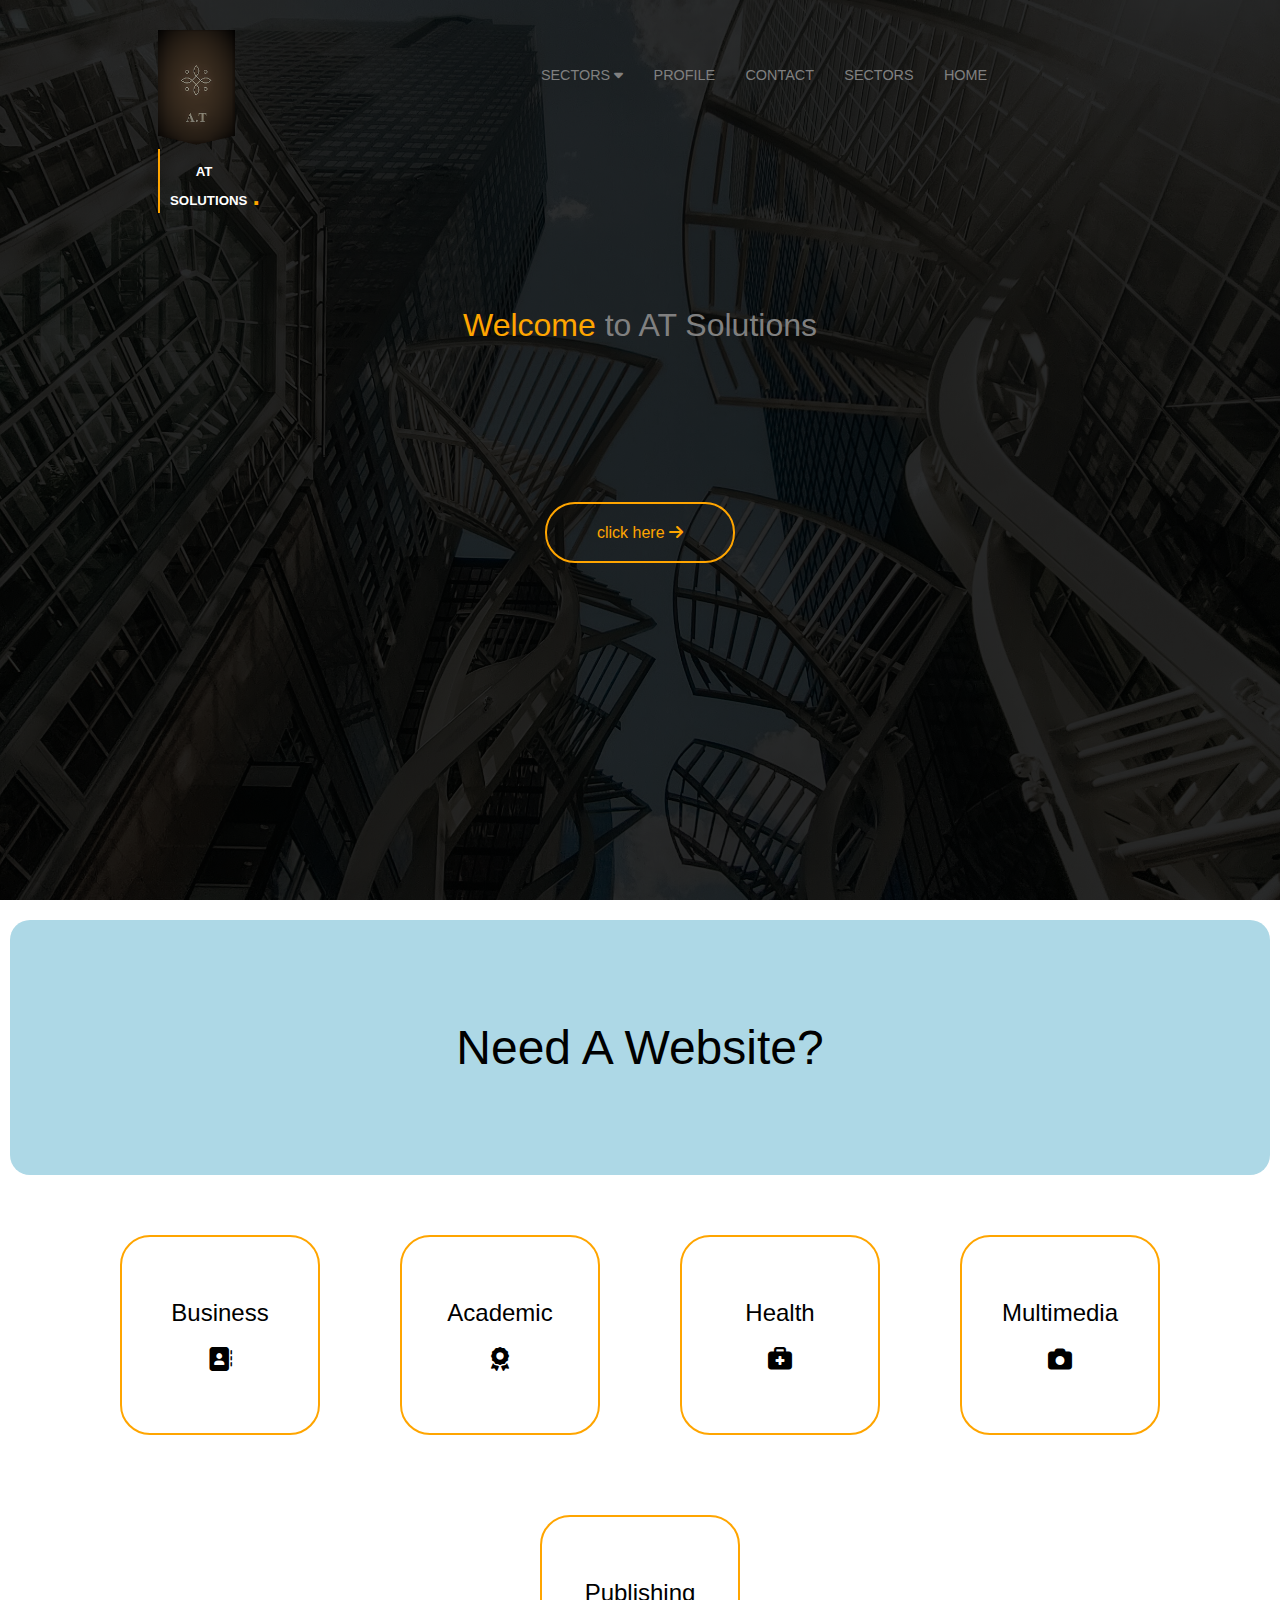
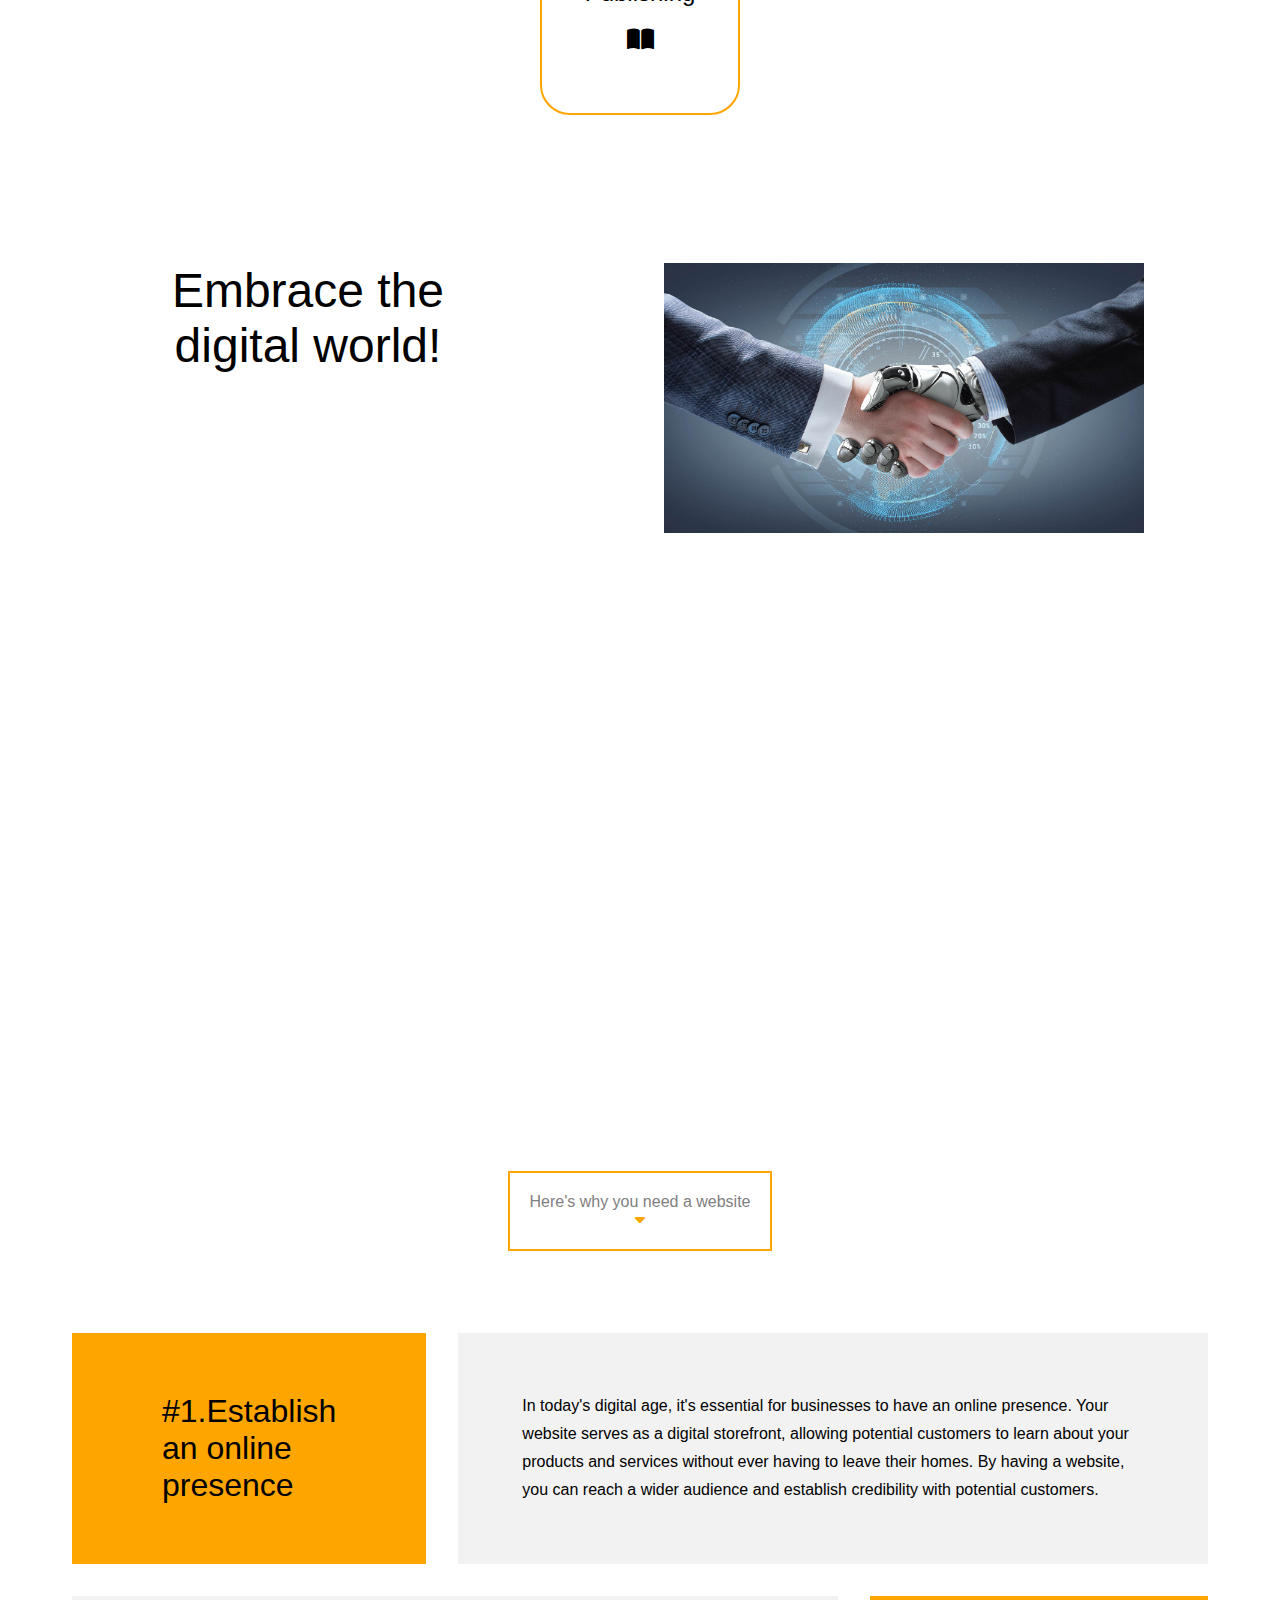
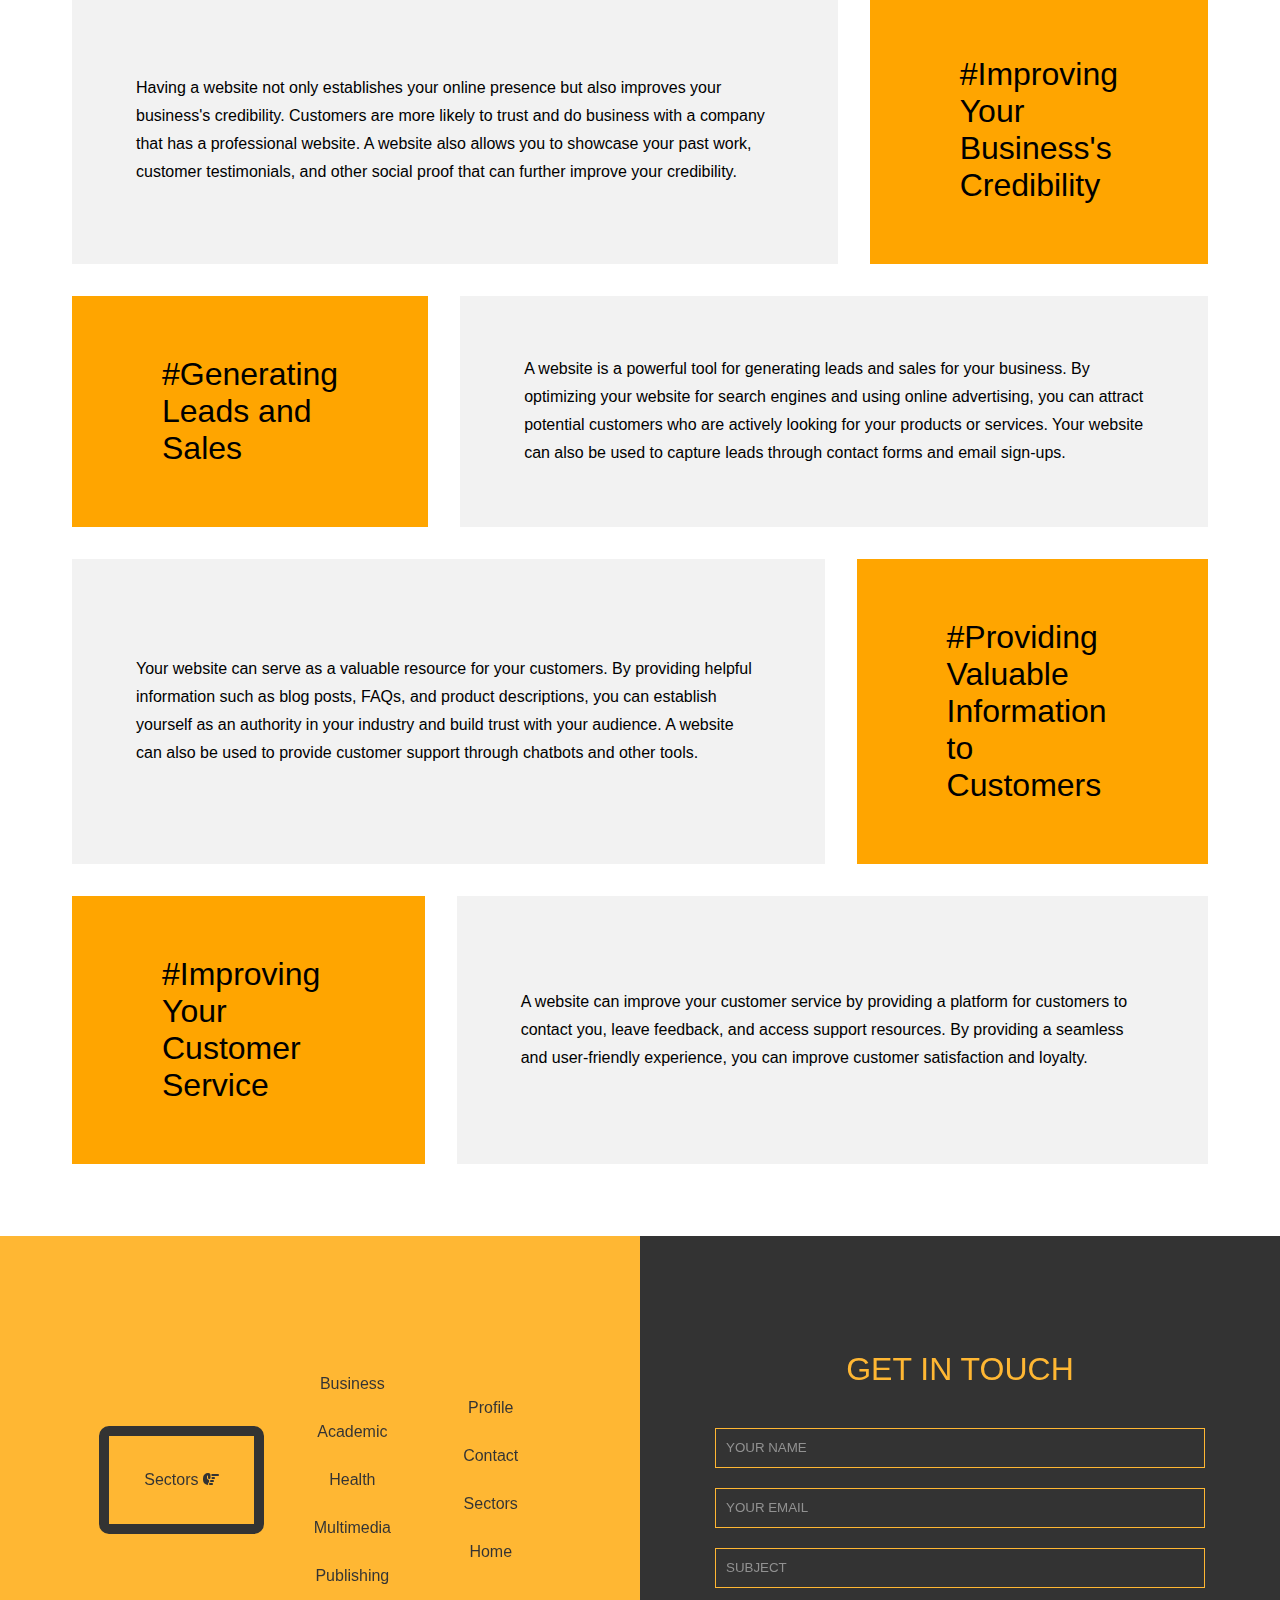
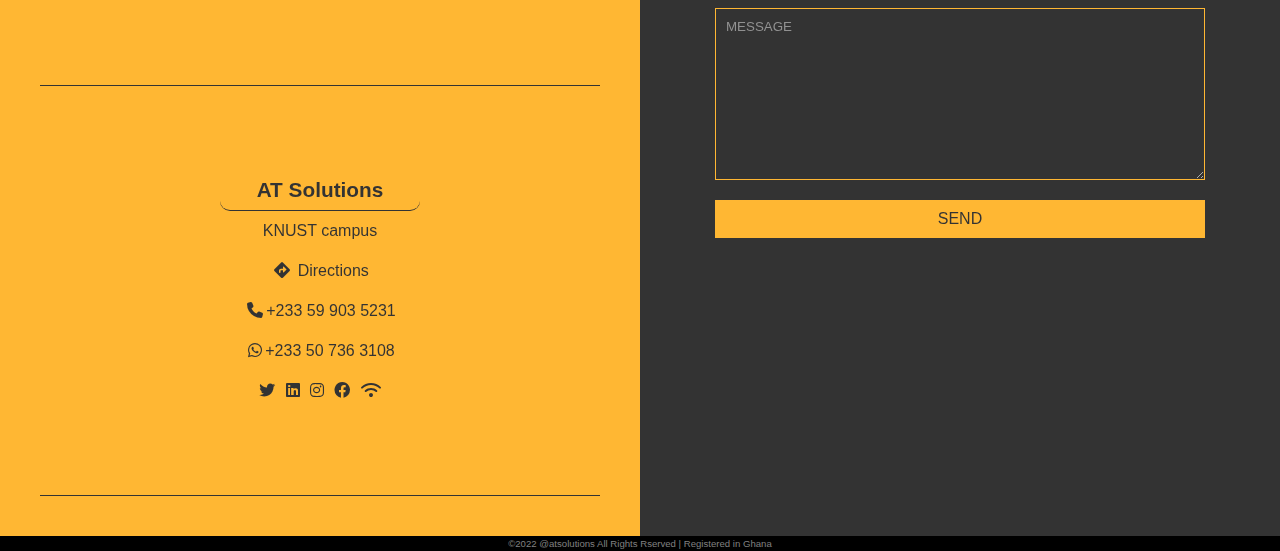
==== commit 1aef8ef8: "Add files via upload" ====
--- a/index.html
+++ b/index.html
@@ -190,23 +190,12 @@
                 <div>
                     <p>get in touch</p> 
                 </div>
-                <form action="">
-                    <!-- <div class="sec1">
-                        <input type="text" placeholder="your name " name="" id="">
-                        <input type="email" name="" placeholder="your email" id="">
-                    </div> -->
-                    <input type="text" placeholder="your name " class="in1" name="" id="">
-                    <input type="email" name="" placeholder="your email" id="" class="in2" >
-                    <input type="text" placeholder="subject" name="" id="">
-                    <textarea name="" id="" cols="50" rows="10" placeholder="MESSAGE" ></textarea>
+                <form action="https://formspree.io/f/mvonjvyd" method="POST" class="form">
+                    <input type="text" placeholder="your name " class="in1" name="name" id="" required>
+                    <input type="email" name="email" placeholder="your email" id="" class="in2" required>
+                    <input type="text" placeholder="subject" name="subject" id="" required>
+                    <textarea name="message" id="" cols="50" rows="10" placeholder="MESSAGE"  ></textarea>
                     <button type="submit">send</button>
-                    
-                    <div class=".btn">
-                        
-                    </div>
-                    
-                    
-                    
                 </form>
                 
             </div>
--- a/atsolution.css
+++ b/atsolution.css
@@ -377,7 +377,7 @@
     background-color:black;
     color:grey;
     text-align: center;
-    font-size:.8em;
+    font-size:.6em;
     padding:2px;
     width: 100%;
     position: absolute;
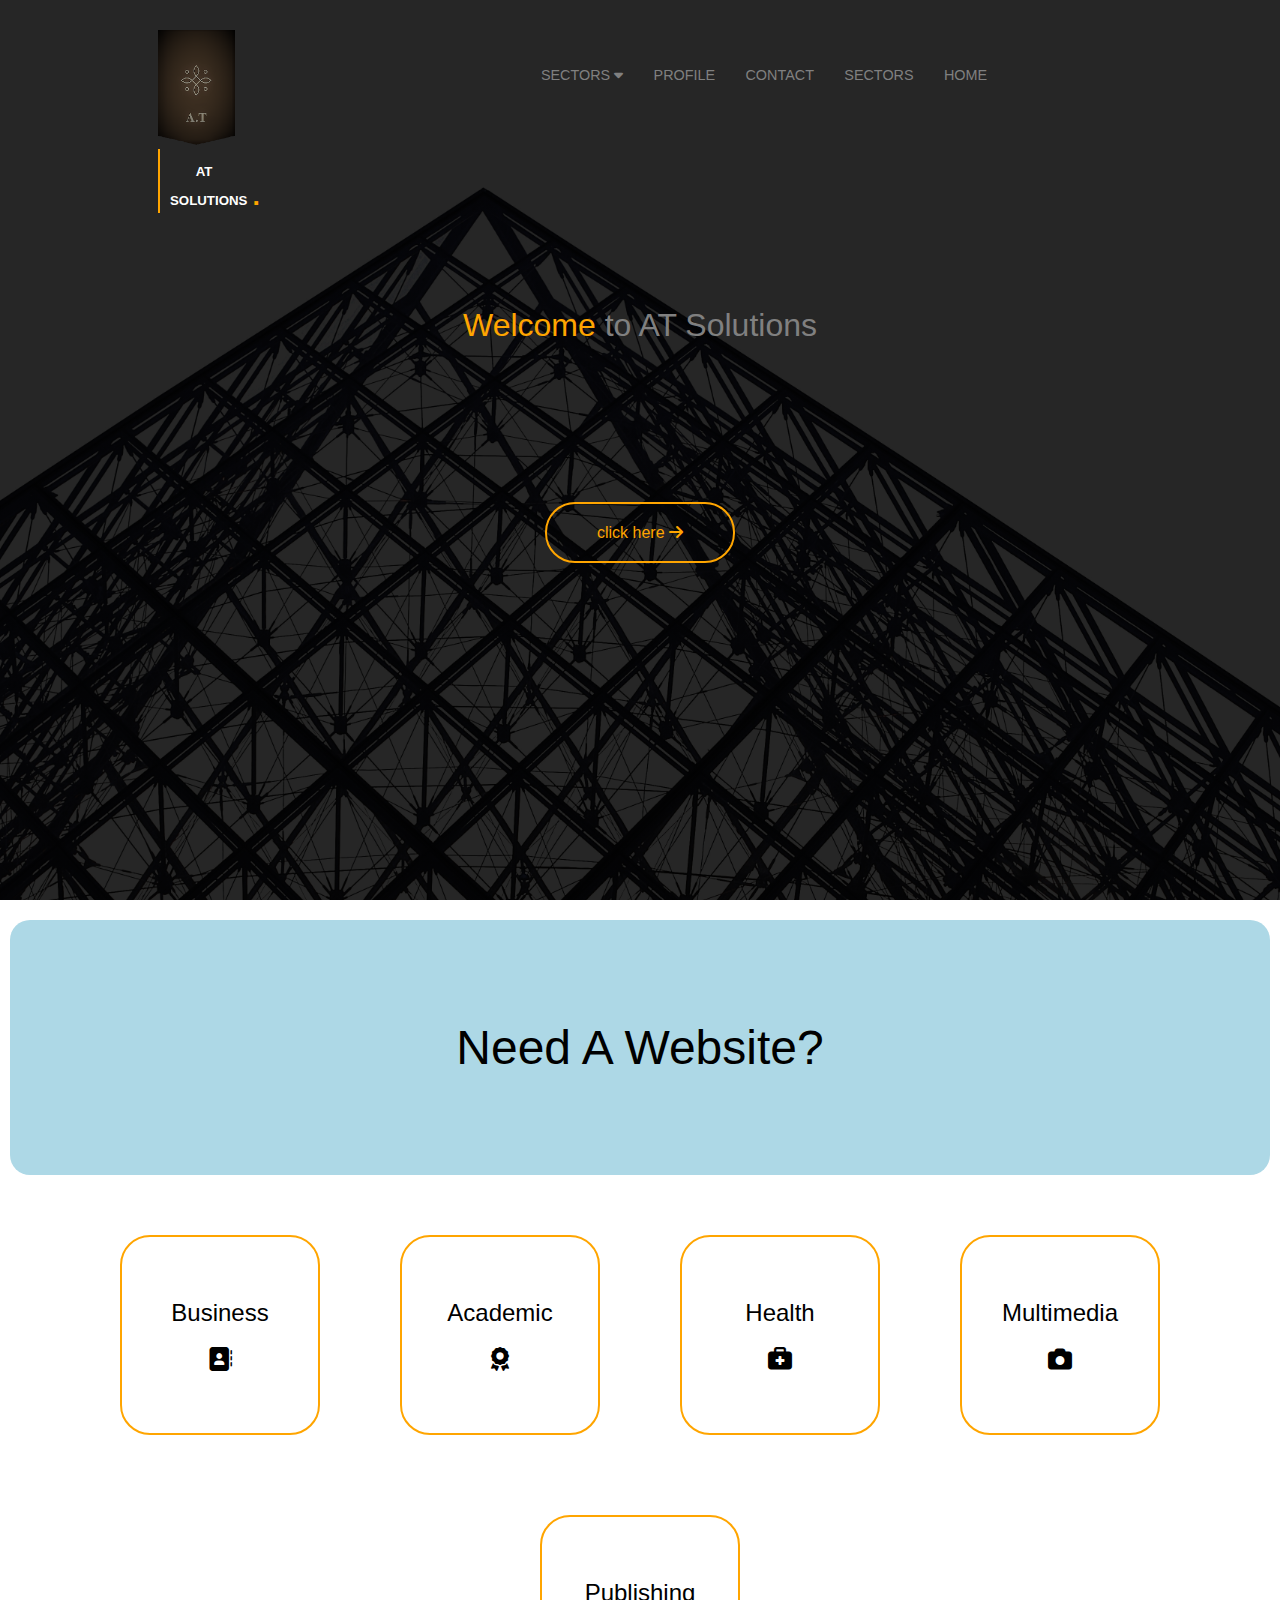
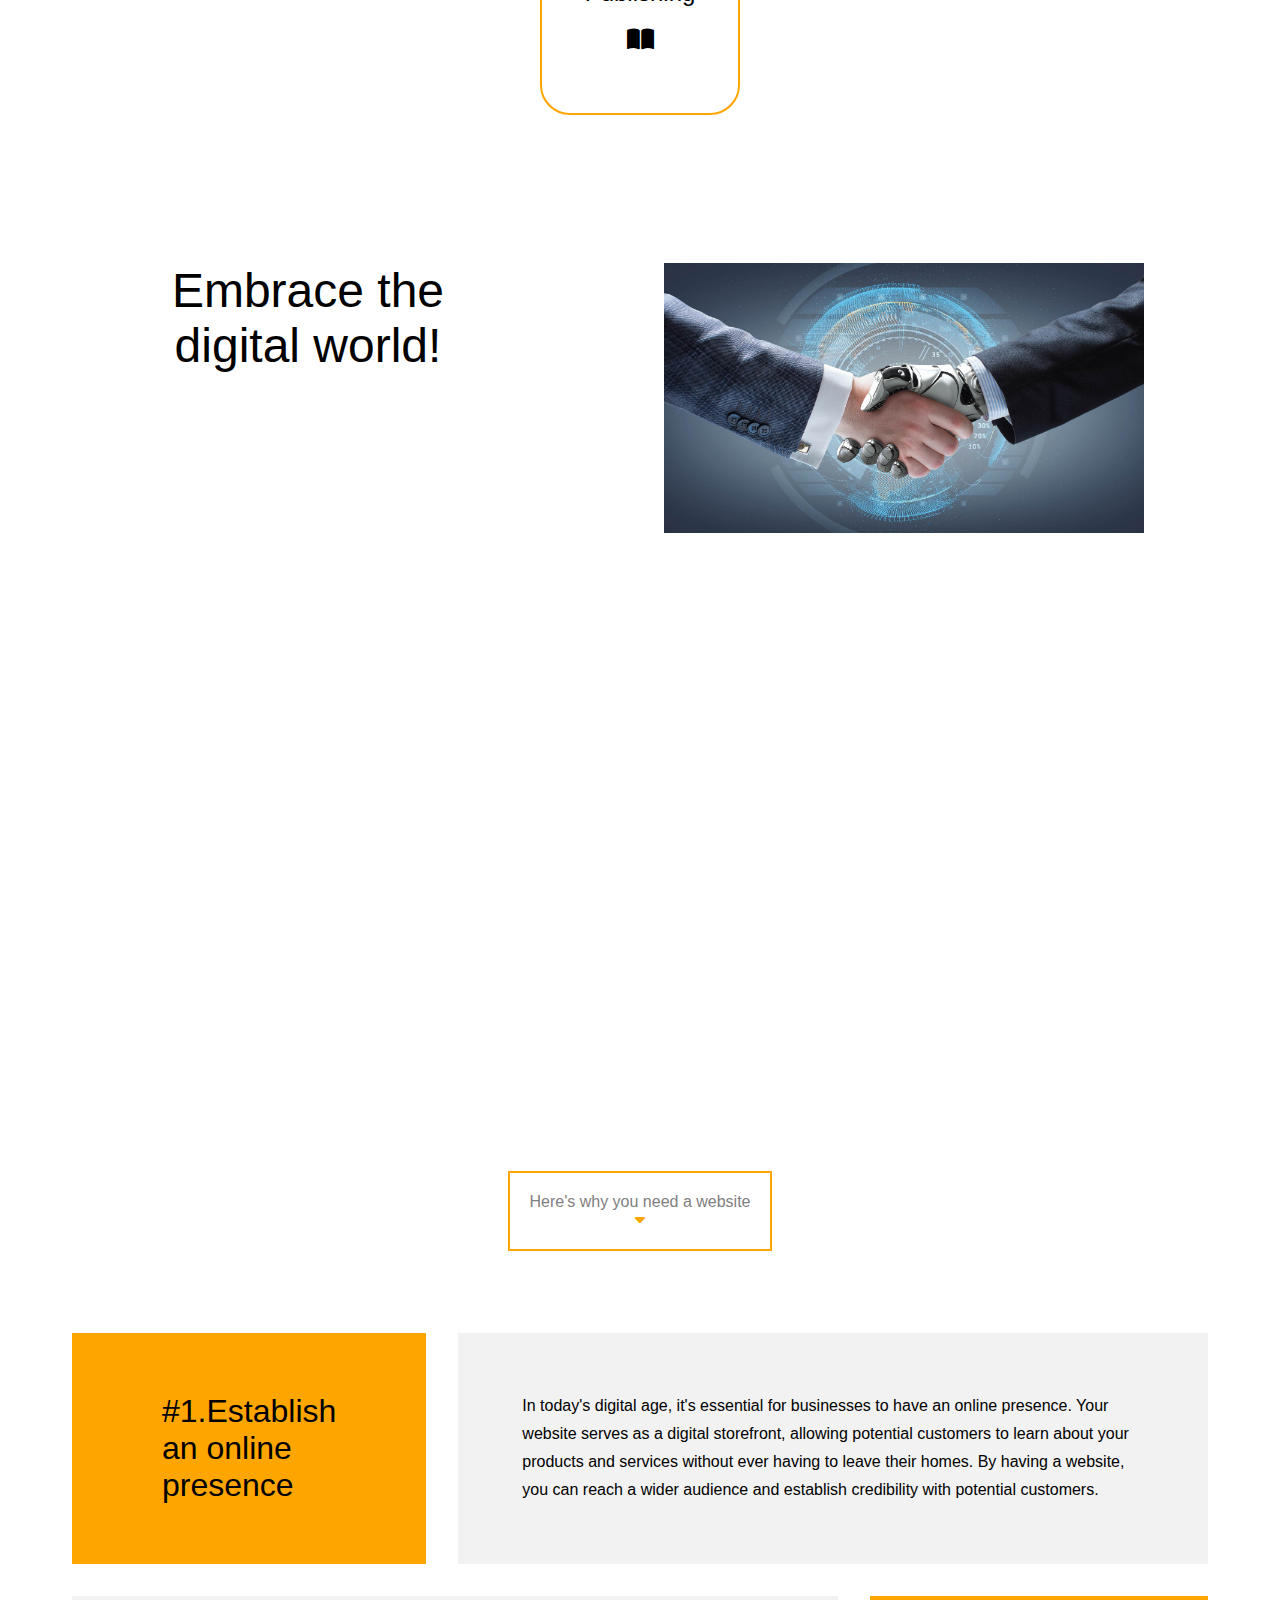
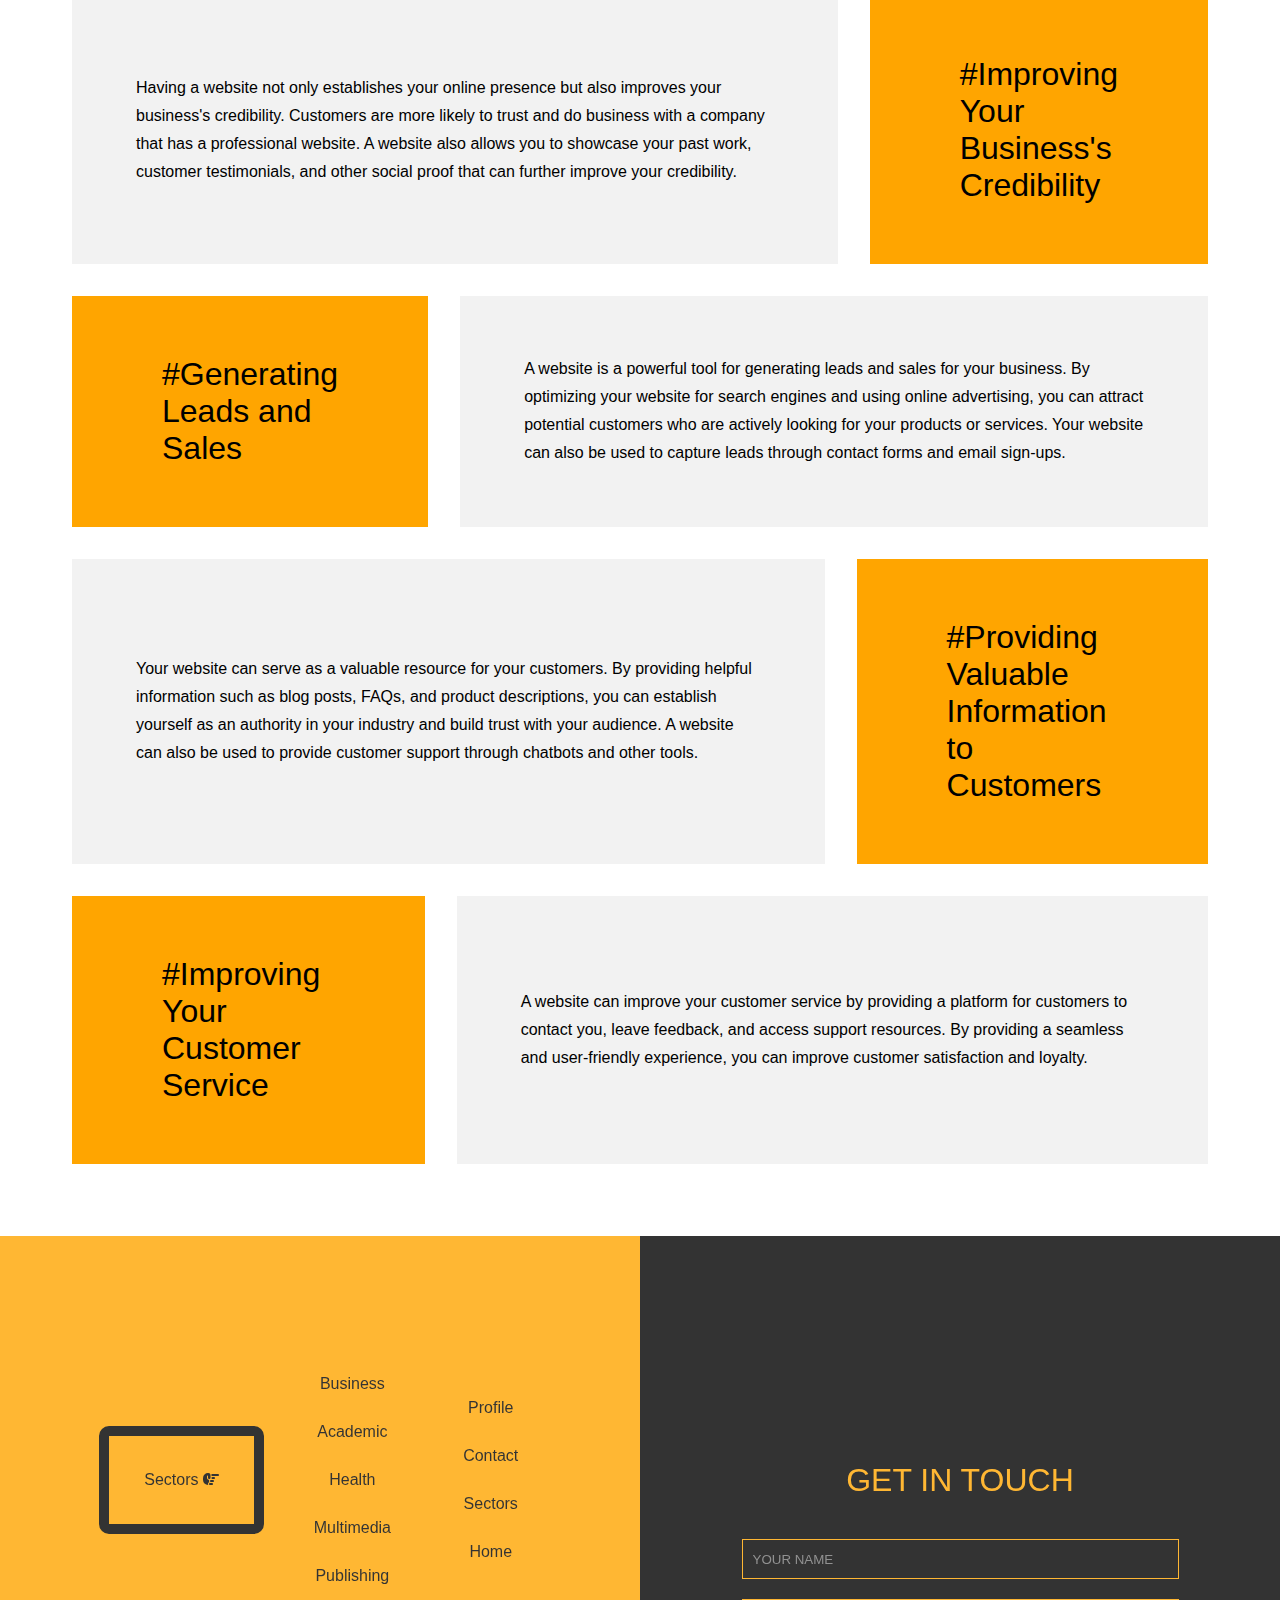
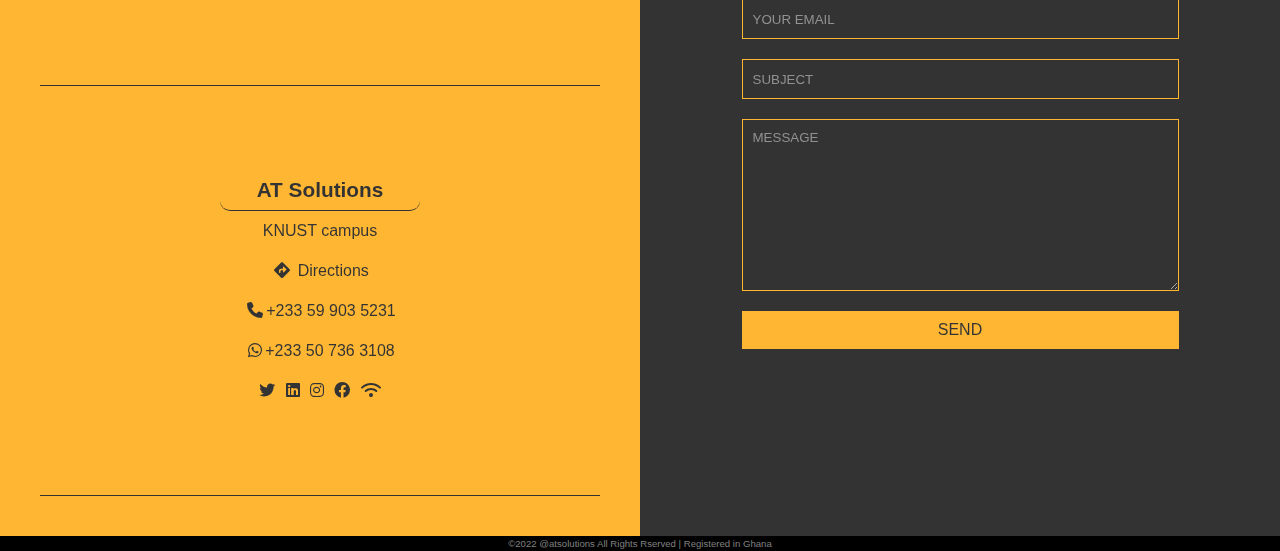
==== commit 6d052b86: "Add files via upload" ====
--- a/index.html
+++ b/index.html
@@ -4,15 +4,19 @@
     <meta charset="UTF-8">
     <meta http-equiv="X-UA-Compatible" content="IE=edge">
     <meta name="viewport" content="width=device-width, initial-scale=1.0">
-    <title>Document</title>
+    <title>At Solutions -Home</title>
     <link rel="stylesheet" href="atsolution.css">
     <link rel="stylesheet" href="font-6/css/all.css">
+    <link rel="icon" href="./images/SOL2.png">
+    <!-- <link href="assets/img/favicon.png" rel="icon"> -->
 </head>
 <body>
     <div class="sect1">
         <div class="header">
             <div class="logo_area">
-                <img class="at" src="./images/sol.png" alt="">
+                <a href="index.html">
+                    <img class="at" src="./images/sol.png" alt="">
+                </a>
                 <h5>at solutions<span class="dot">.</span></h5>
             </div>
             <div class="links_container">
--- a/atsolution.css
+++ b/atsolution.css
@@ -60,7 +60,7 @@
 
 .sect1{
     min-height:100vh;
-    background: linear-gradient(rgba(0,0,0,.8), rgba(0,0,0,.8)),url(./images/build2.jpg) center/cover no-repeat;
+    background: linear-gradient(rgba(0,0,0,.85), rgba(0,0,0,.85)),url(./images/build9.jpg) center/cover no-repeat;
     background-attachment:fixed;
 }
 .sect1 p{
@@ -300,6 +300,10 @@
     height: 100vh;
     background-color: black;
     filter:opacity(.8);
+    display:flex;
+    align-items: center;
+    justify-content: center;
+    flex-direction: column;
 }
 footer .half{
     display:flex;
@@ -707,3 +711,28 @@
 @media (min-width:1150px){
 }
 
+
+@media (max-width:380px){
+    .half2{
+        padding:35px;
+    }
+}
+@media (max-width:300px){
+    .flex p{
+        border:5px solid black;
+        padding:12px;
+    }
+    .flex div a{
+        width:85px;
+    }
+}
+
+@media (min-height:1025px){
+    .body{
+        display:flex;
+        height:60vh;
+        align-items: center;
+        justify-content: center;
+        flex-direction: column;
+    }
+}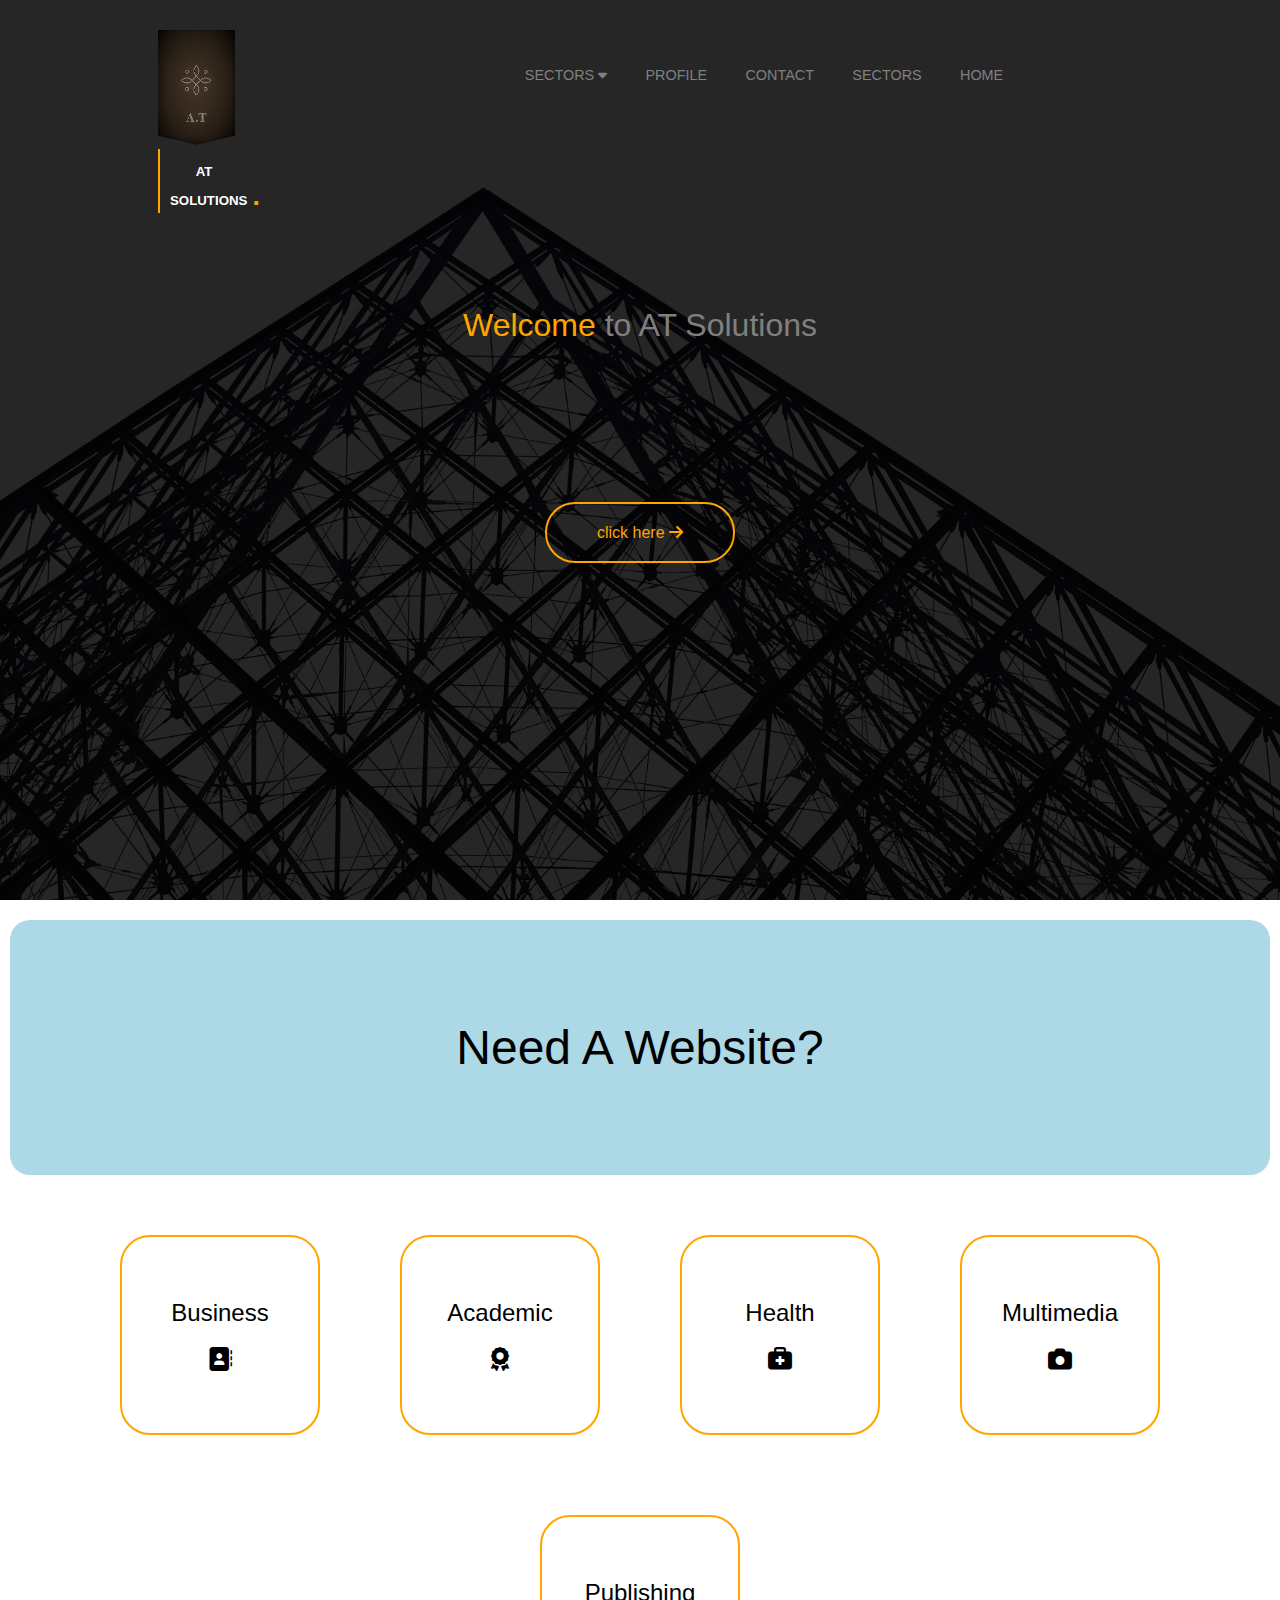
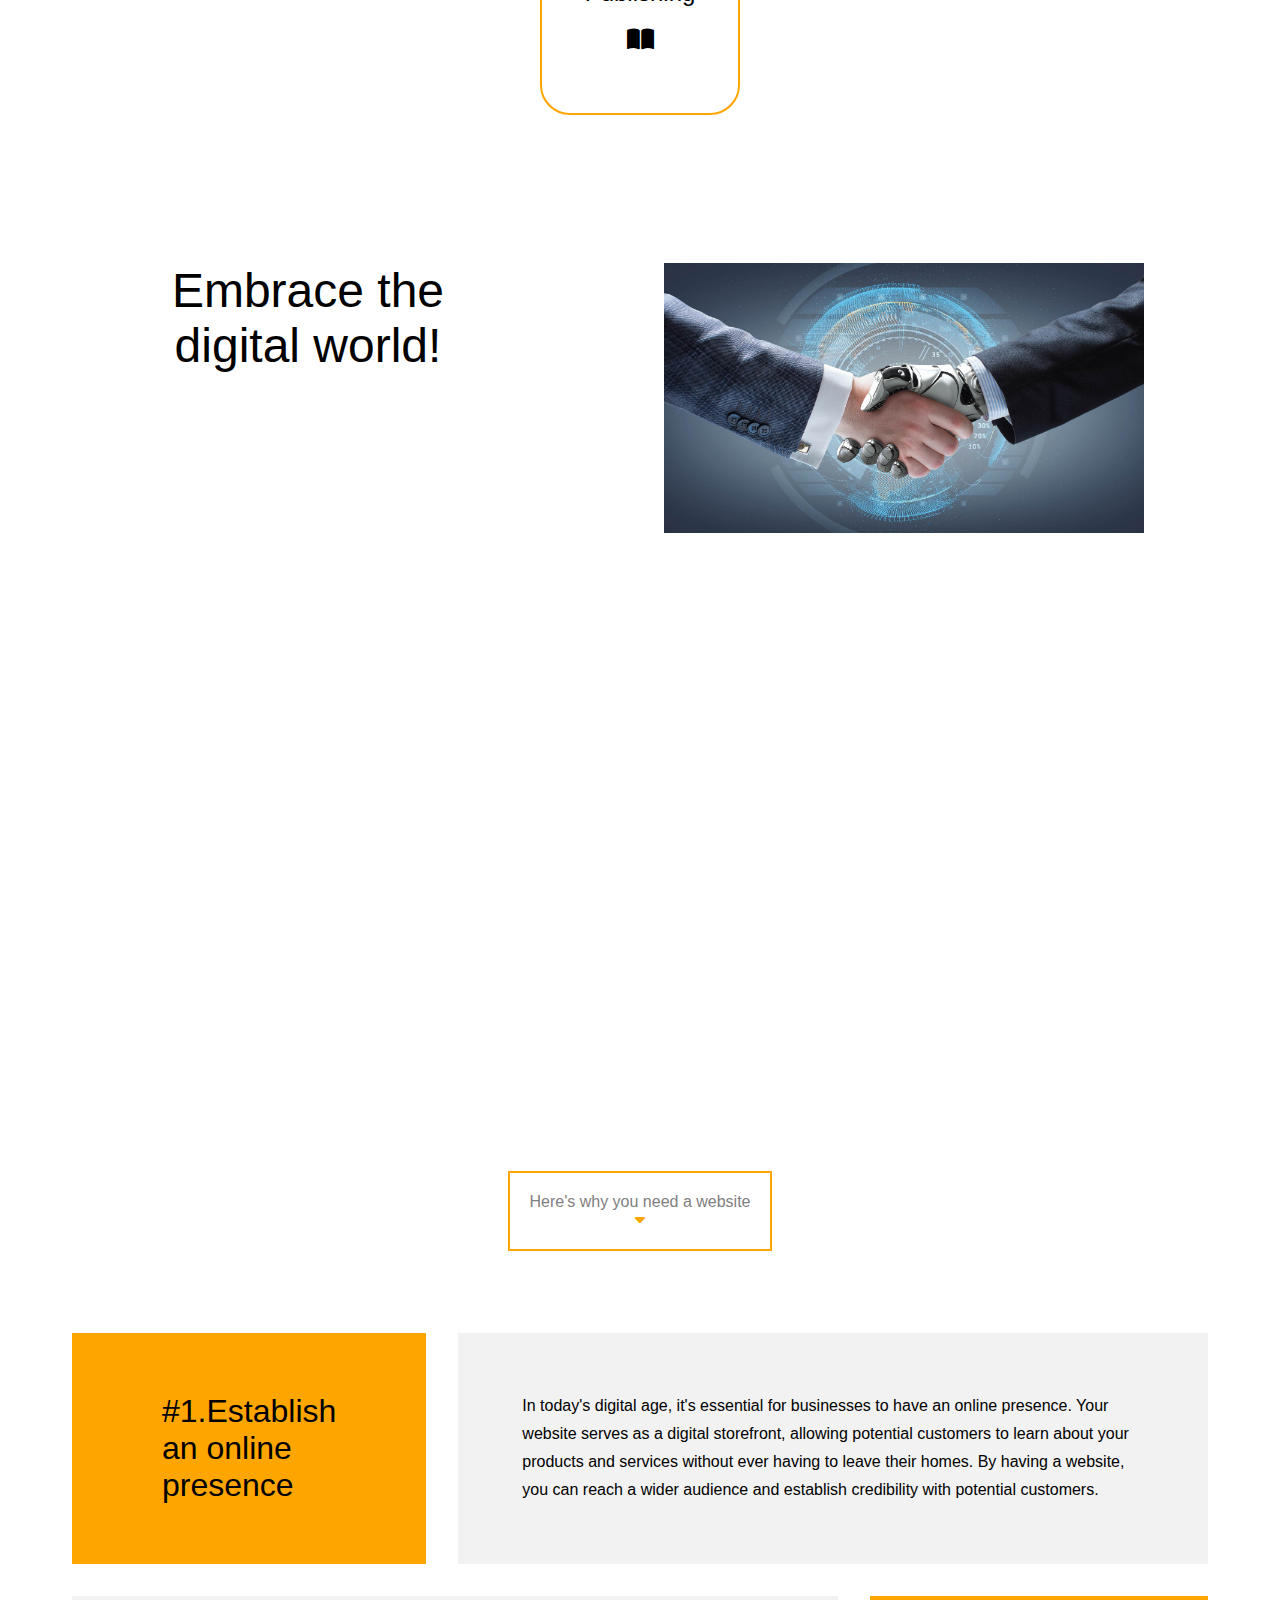
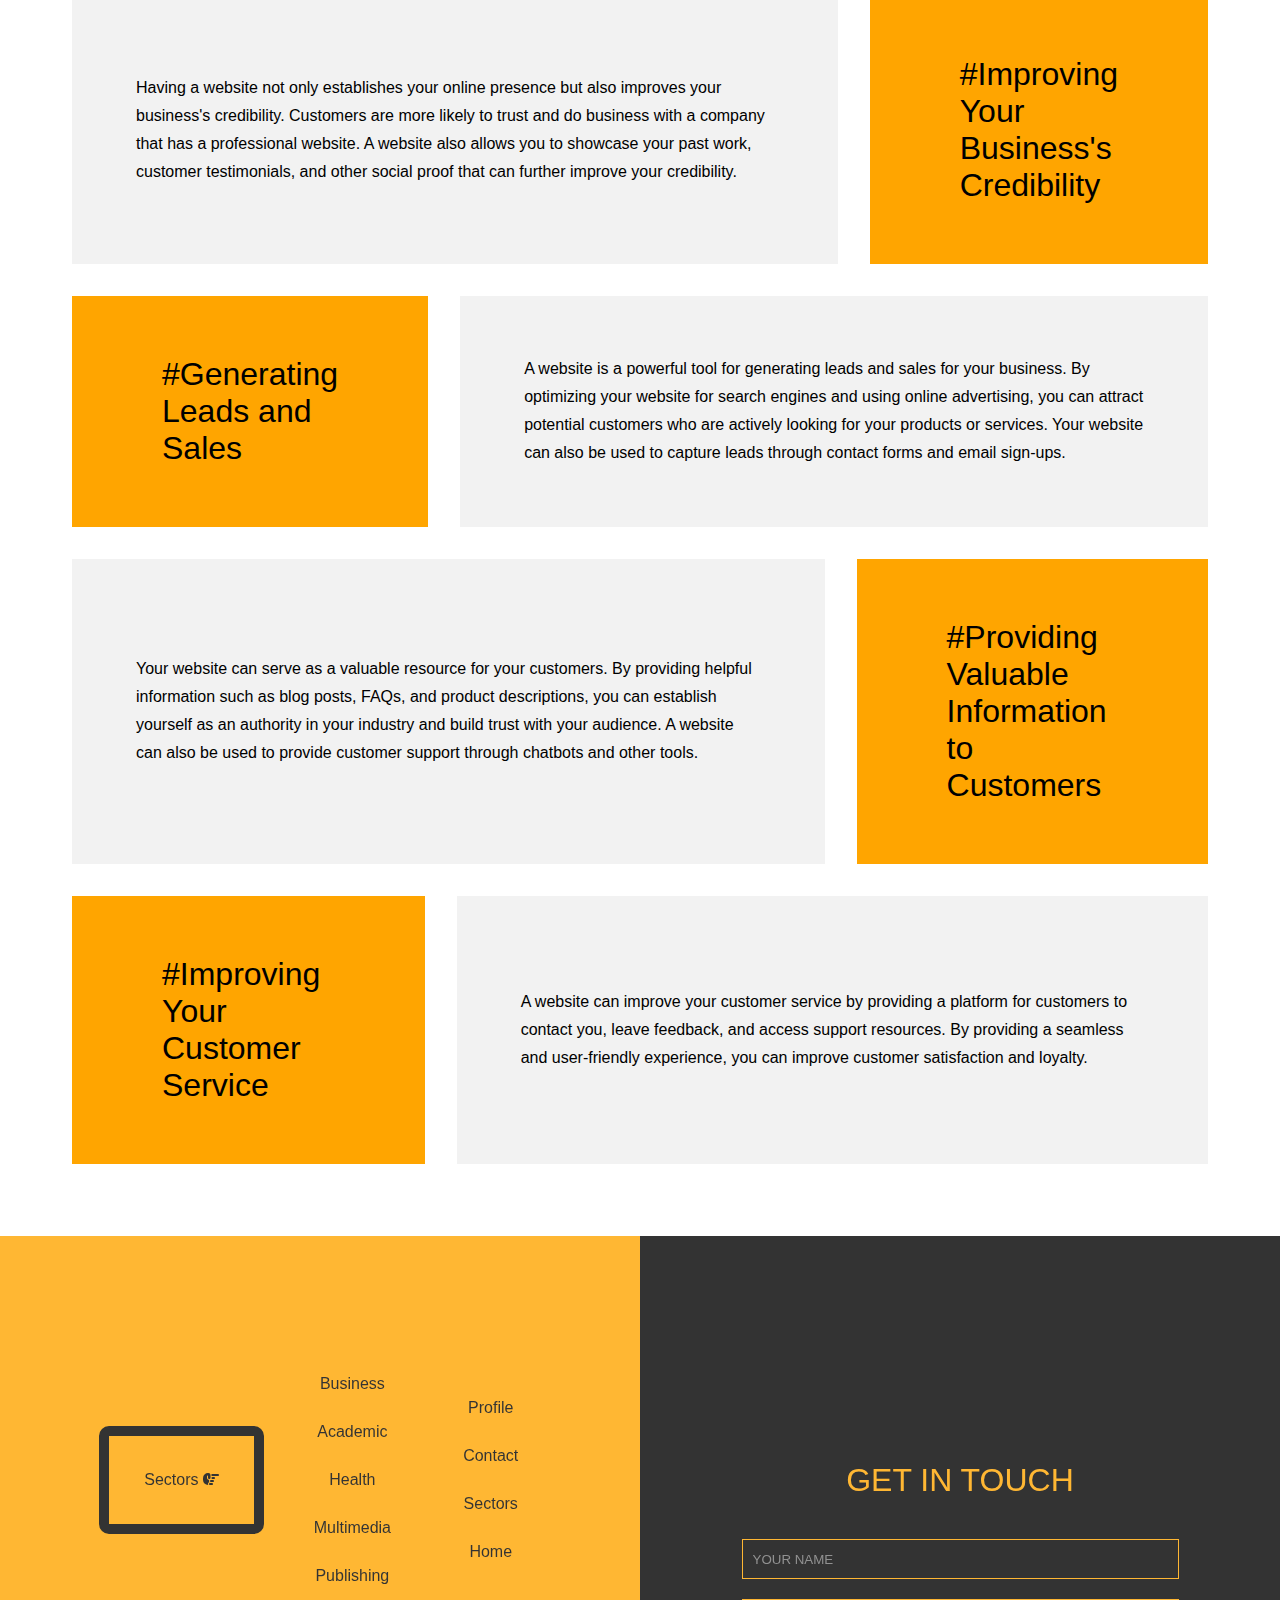
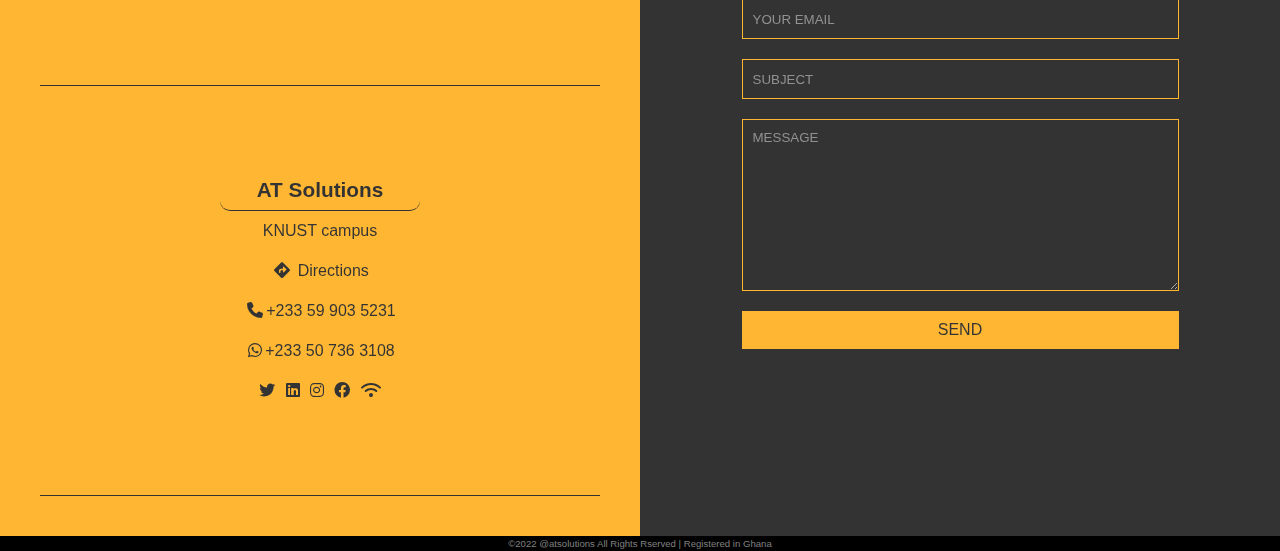
==== commit 5700e817: "Add files via upload" ====
--- a/index.html
+++ b/index.html
@@ -66,7 +66,7 @@
                 </article>
             </div>
             <div class="hid1">
-                <div><a href="atsolutionbus.html">business</a></div>
+                <div><a href="atsolutionbus. html">business</a></div>
                 <div><a href="atsolutionaca.html">Academic</a></div>
                 <div><a href="atsolutionhea.html">Health</a></div>
                 <div><a href="atsolutionmul.html">Multimedia</a></div>
--- a/atsolution.css
+++ b/atsolution.css
@@ -3,10 +3,6 @@
     margin:0px;
     box-sizing:border-box;
     font-family:'Segoe UI', Tahoma, Geneva, Verdana, sans-serif;
-    
-}
-body{
-    
 }
 
 ::-webkit-scrollbar{
@@ -18,20 +14,14 @@
     padding:30px;
 }
 .at{
-    /* width:clamp(2px, 10cqi, 80px); */
-    /* box-shadow:4px 4px 8px black; */
     margin-left:clamp(0px, 10cqi, 1000px);
     transition:all .4s linear;
     width:6vw;
-    
 }
 .at:hover{
     transform:scale(1.1);
     transition:all .4s linear;
     cursor:pointer;
-}
-.lorem{
-    /* margin-top:5vh; */
 }
 .orange{
     color:orange;
@@ -53,8 +43,6 @@
 }
 .header{
     display:flex;
-    
-    /* width:100vw; */
 }
 
 
@@ -78,9 +66,7 @@
 .btn{
     justify-content:center;
     text-align:center;
-    /* padding-top:clamp(150px, 20cqi, 150px); */
     padding-top:20vh;
-    
 }
 .dot{
     color:orange;
@@ -101,7 +87,6 @@
     background-color:orange;
     transition:background linear.4s;
     color:black;
-    /* border:2px solid black; */
 }
 .sect2{
     min-width: 100vw;
@@ -116,7 +101,6 @@
     font-weight: 100;
     font-size:3em;
     margin: 20px 10px 20px 10px ;
-    
 }
 .active{
     animation: animate 1.5s linear;
@@ -126,7 +110,6 @@
     flex-wrap:wrap;
     width:100vw;
     justify-content:center;
-
 }
 .art2 .one{
     display:flex;
@@ -156,24 +139,20 @@
     color:white;
     transform:rotatez(2deg)scale(1.05);
     font-family:cursive;
-    /* transform:scale(1.05); */
     transition:all .3s linear;
 }
 
 .art3{
     display:grid;
     grid-template-columns: 1fr 1fr;
-    /* margin:40px; */
     font-size:3em;
     min-width:100vw;
     grid-gap:1em;
     margin-top: 12vh;
     justify-content:center;
-    
 }
 .art3 img{
     width:clamp(350px, 40cqw, 480px);
-    
 }
 .art3 p{
     display:flex;
@@ -188,18 +167,13 @@
     border-left: 2px solid orange;
     border-bottom: 2px solid orange;
     border-radius: 50%;
-    
 }
 
 .art4{
     margin-top:100px;
     width:100vw;
     opacity:0;
-    /* transition:all 1.5s linear; */
     transform:translate(-400px, -400px) rotate(20deg);
-    /* background-color: black; */
-    /* display:none; */
-    
 }
 .active3{
     opacity: 1;
@@ -254,7 +228,6 @@
     display:flex;
     align-items:center;
     background-color:orange;
-    /* color:white; */
 }
 .art6 .ans1{
     padding-left:clamp(2px, 5cqw, 100px);
@@ -264,25 +237,20 @@
     background-color: rgba(211, 211, 211, 0.3);
     transition:all .3s linear;
     line-height:1.75em;
-    /* color:white; */
 }
 .art6 .ans1:hover{
-    /* filter:brightness(.2); */
     background-color: rgba(211, 211, 211, 0.5);
     transition:all .3s linear;
 }
 
 .art6 section{
     display:flex;
-    /* flex-wrap:wrap; */
     gap:2em;
     margin:2em;
-    /* align-items: center; */
     justify-content: center;
 }
 .art7{
     min-height:100vh;
-    /* background: linear-gradient(rgba(0,0,0,.8), rgba(0,0,0,.8)),url(./images/build2.jpg) center/cover no-repeat; */
     background-attachment:fixed;
 }
 
@@ -329,9 +297,6 @@
 }
 .half2{
     padding:75px;
-}
-.sect1, .sect2{
-    /* display:none; */
 }
 form{
     color:orange;
@@ -366,7 +331,6 @@
     color:black;
     background-color: orange;
     border:none;
-    /* width:clamp(2px, 30cqw, 535px); */
     width:100%;
     padding: 10px;
     text-transform: uppercase;
@@ -385,12 +349,6 @@
     padding:2px;
     width: 100%;
     position: absolute;
-    /* line-height: 200vh; */
-    /* position:absolute; */
-    /* position:fixed; */
-    /* bottom:0; */
-    /* left:0; */
-    /* margin-top:20px; */
 }
 .half1 .flex{
     display:flex;
@@ -399,7 +357,6 @@
     height:50%;
     /* padding:2px; */
     gap:clamp(0em, 3cqw, 10em);
-    /* overflow:hidden; */
     border-bottom:1px solid black;
 
 }
@@ -430,9 +387,6 @@
     transition:all .4s linear;
     border-top-right-radius: 30px;
     border-bottom-left-radius: 30px;
-    
-    
-    
 }
 .flex2{
     display:flex;
@@ -441,7 +395,6 @@
     align-items: center;
     height:50%;
     line-height: 2.5em;
-    /* gap:clamp(2em, 5cqw, 10em); */
     border-bottom:1px solid black;
 
 }
@@ -510,7 +463,6 @@
     .hid{
         margin:5px 20px;
         padding:15px 5px 15px 5px;
-        /* background-color:rgb(211, 211, 211, .2); */
         width:50vw;
         transition:all .3s linear;
         /* display:none; */
@@ -523,9 +475,7 @@
         color:red;
     }
     .hid div{
-        /* border:1px solid black;  */
         padding:5px;
-        /* font-weight:bold; */
         transition:all .3s linear;
         text-align: center;
         
@@ -542,21 +492,13 @@
     .hid div a:hover{
         color:orange;
     }
-    .hid div i{
-        /* justify-content: right; */
-        /* display:flex; */
-        /* text-indent: 30vw; */
-        /* flex-direction: column; */
-    }
     .hid1{
         margin:5px 20px;
         padding:15px 5px 15px 5px;
         width:30vw;
-        /* background-color:rgb(211, 211, 211, .2); */
         transition:all .3s linear;
         position:absolute;
         right:0;
-        /* display:none; */
         transform:scaleY(0);
     }
     .hid1 div{
@@ -581,7 +523,6 @@
 }
 .active4{
     transition:all .4s linear;
-    /* display:block; */
     transform:scaleY(1);
 }
 
@@ -606,7 +547,6 @@
         padding:clamp(0.5cqw,1.5cqw, 20px);
         flex-wrap:wrap;
         color:grey;
-        /* display:flex; */
         transition:all .4s linear;
     }
     .links a:hover{
@@ -618,7 +558,6 @@
         overflow:hidden;
     }
     .links_container{
-        container-type: inline-size;
         width:100%;
         justify-content:right;
     }
@@ -636,7 +575,6 @@
         position:absolute;
         left:clamp(26cqi, 20cqi, cqi);
         padding:10px 0px;
-        /* display: none; */
         transform:scaleY(0);
         transition:all .4s linear;
     }
@@ -686,7 +624,6 @@
         padding:60px 60px;
     }
     footer .half{
-        /* display:block; */
         flex-direction:column;
     }
     .copy{
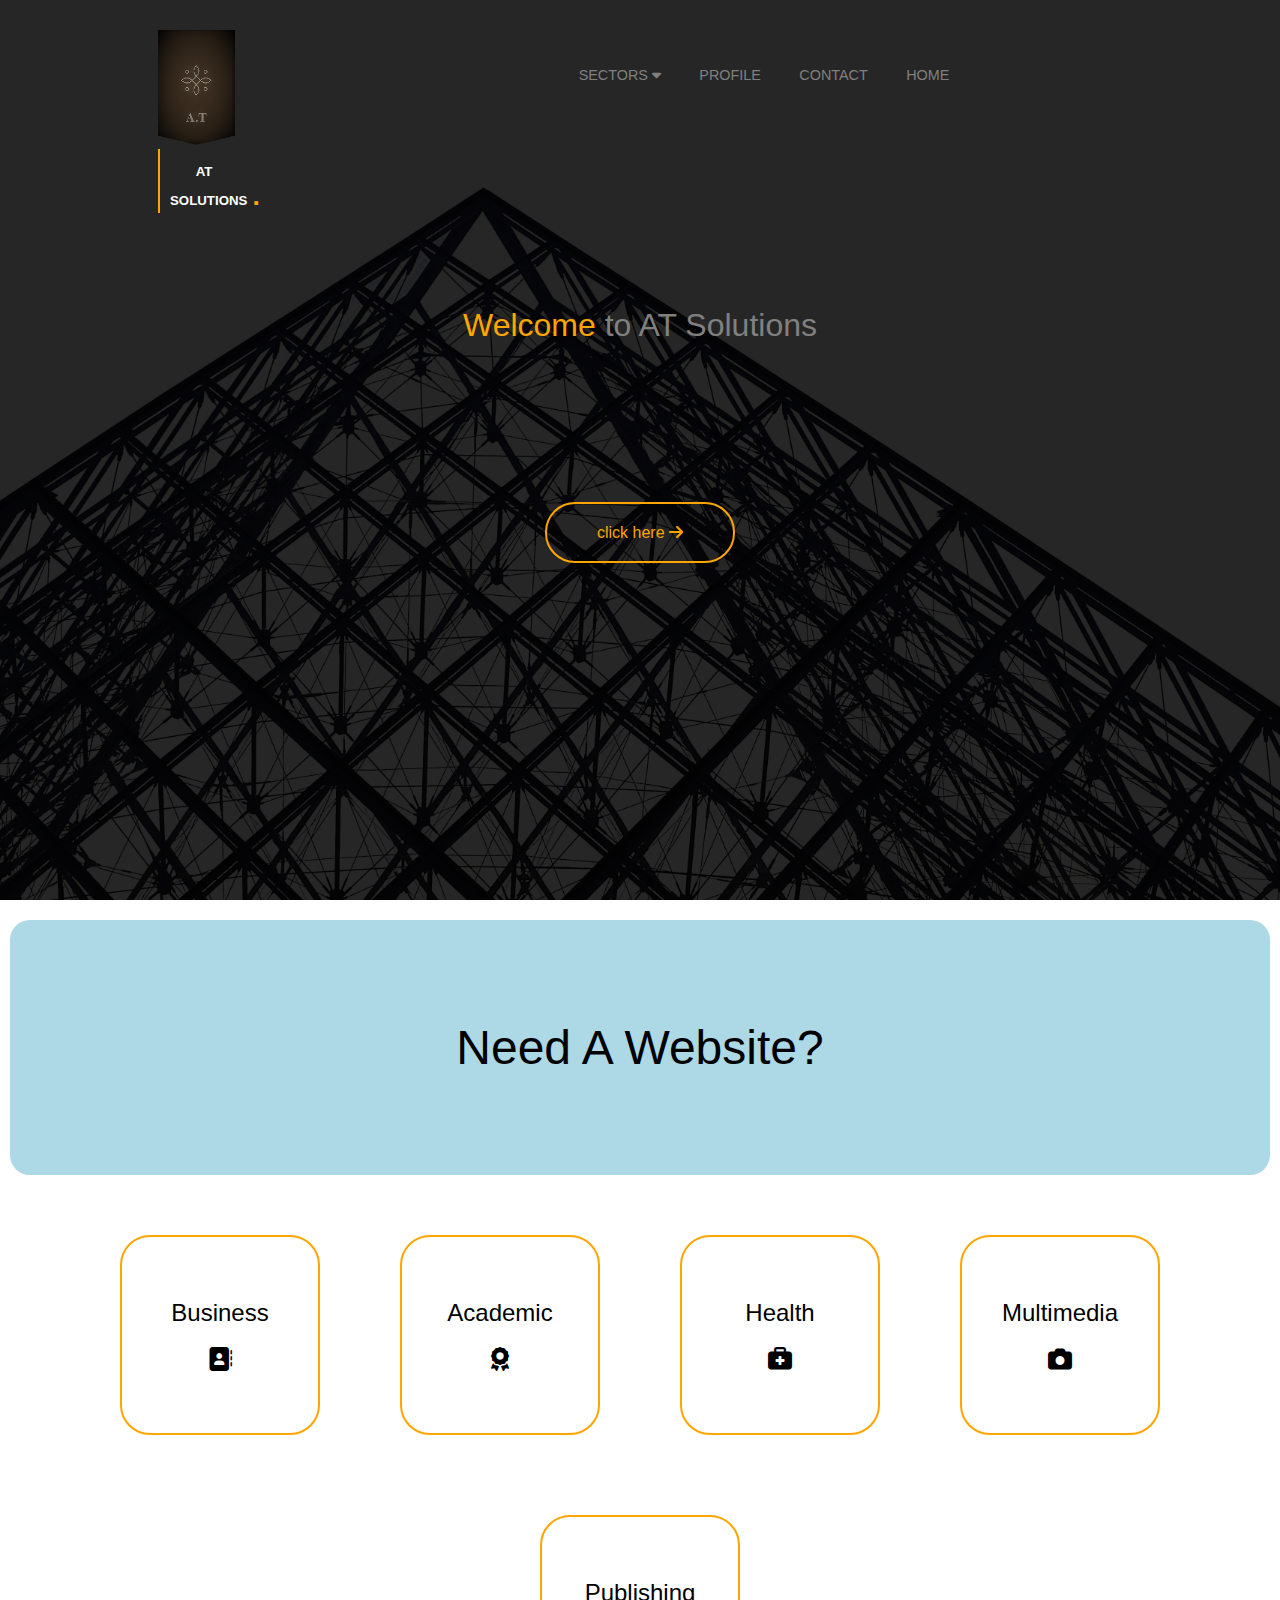
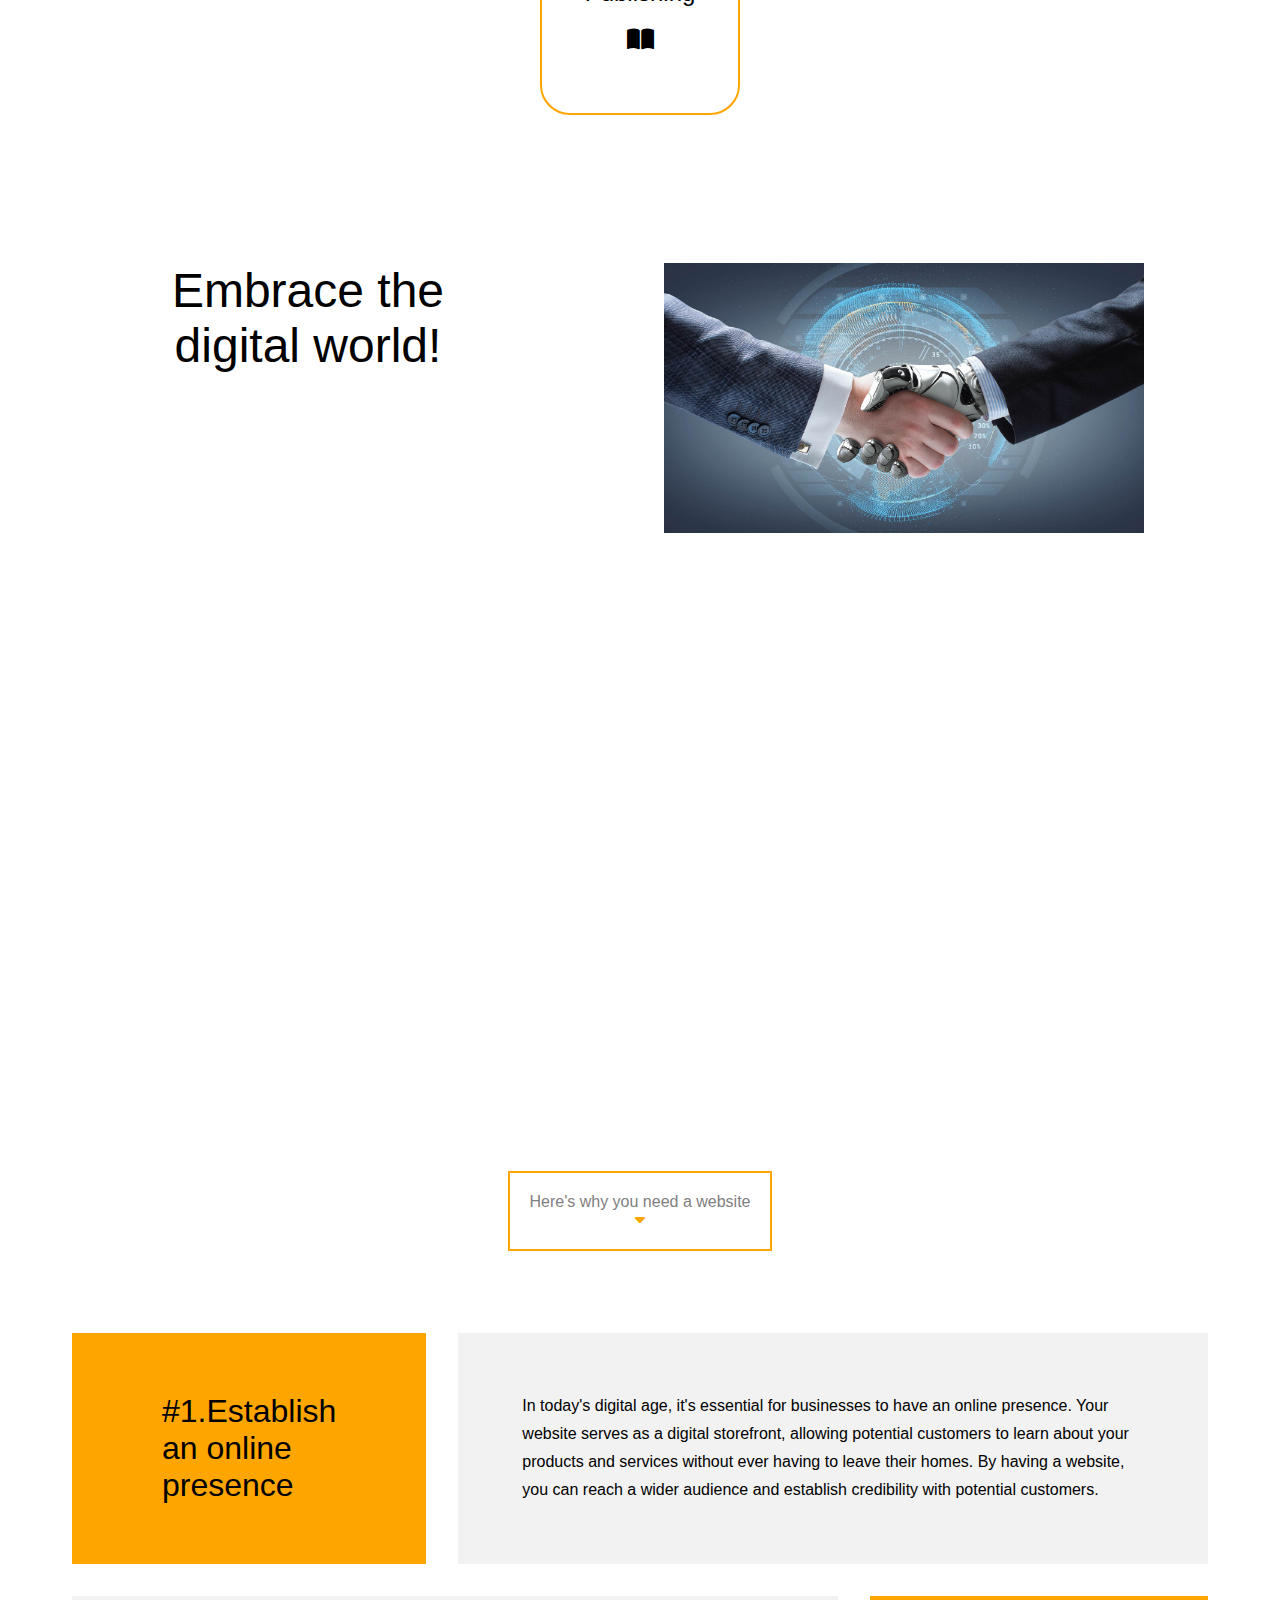
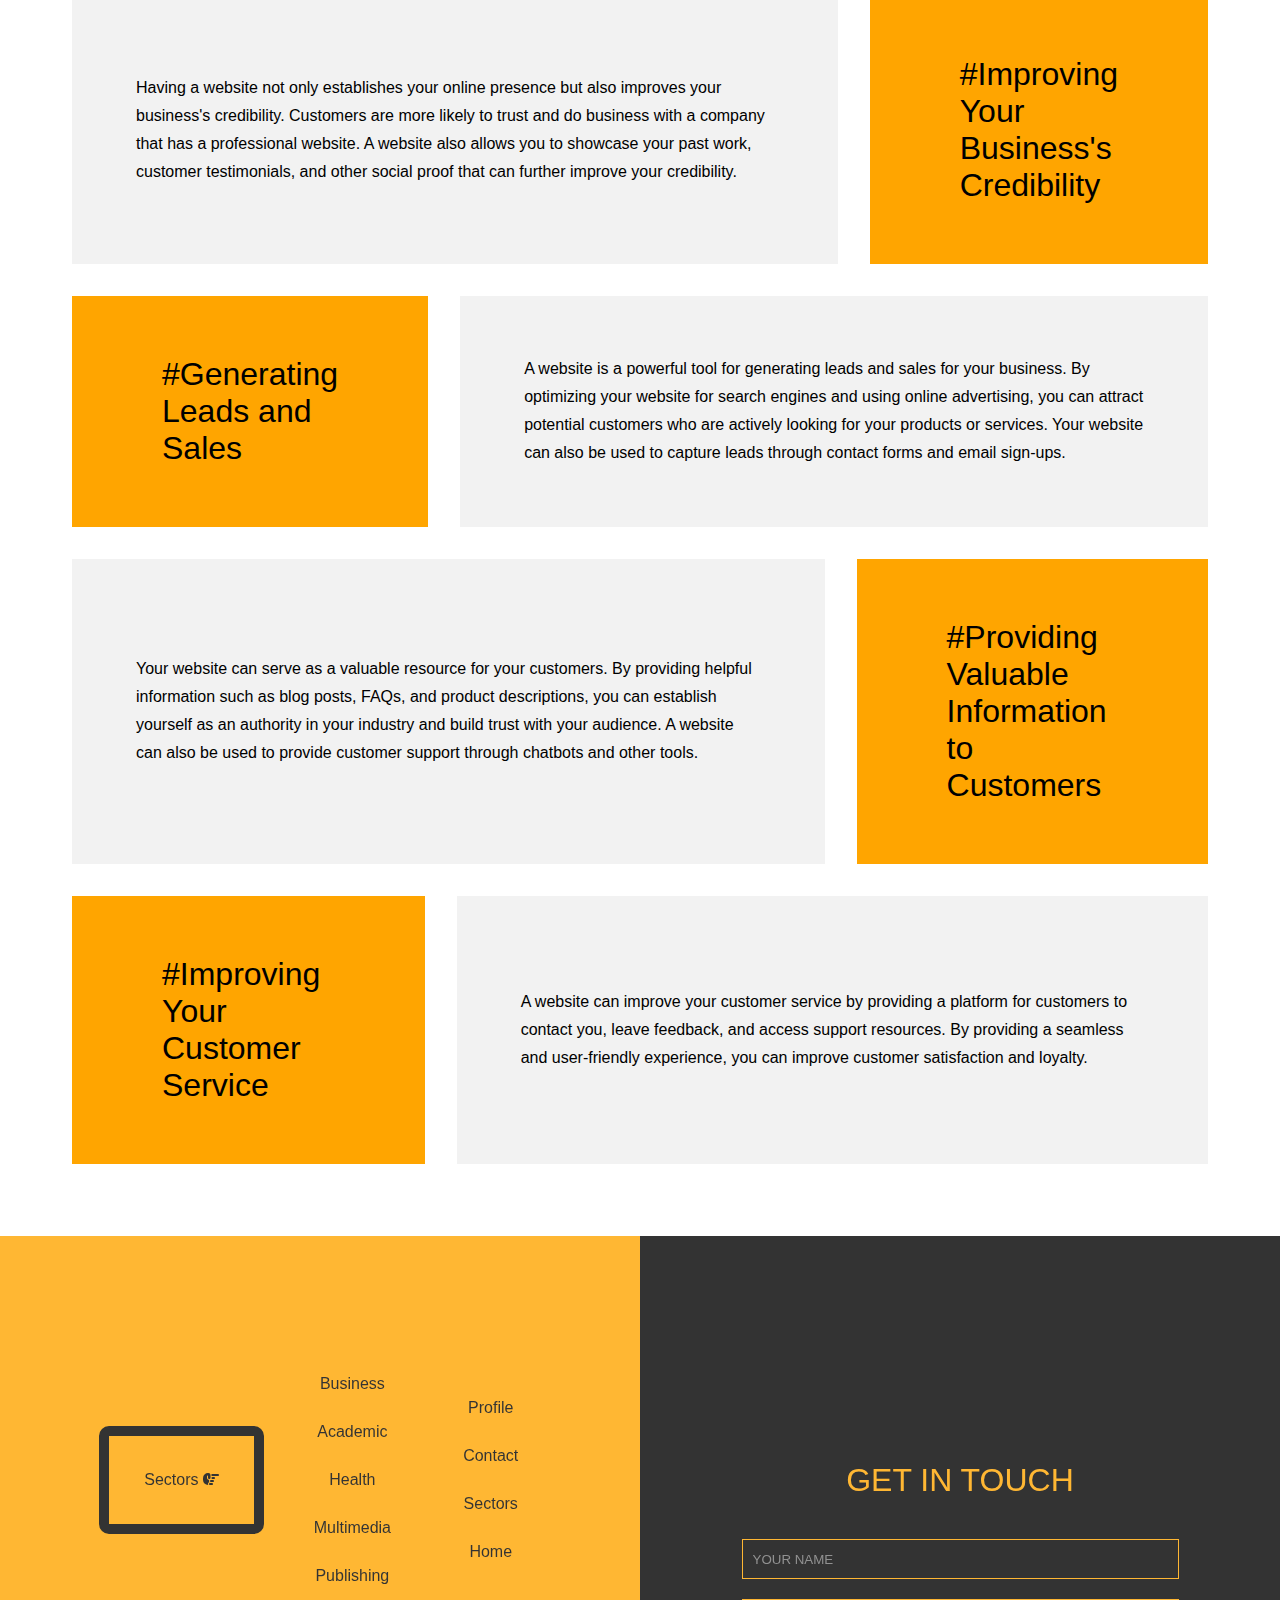
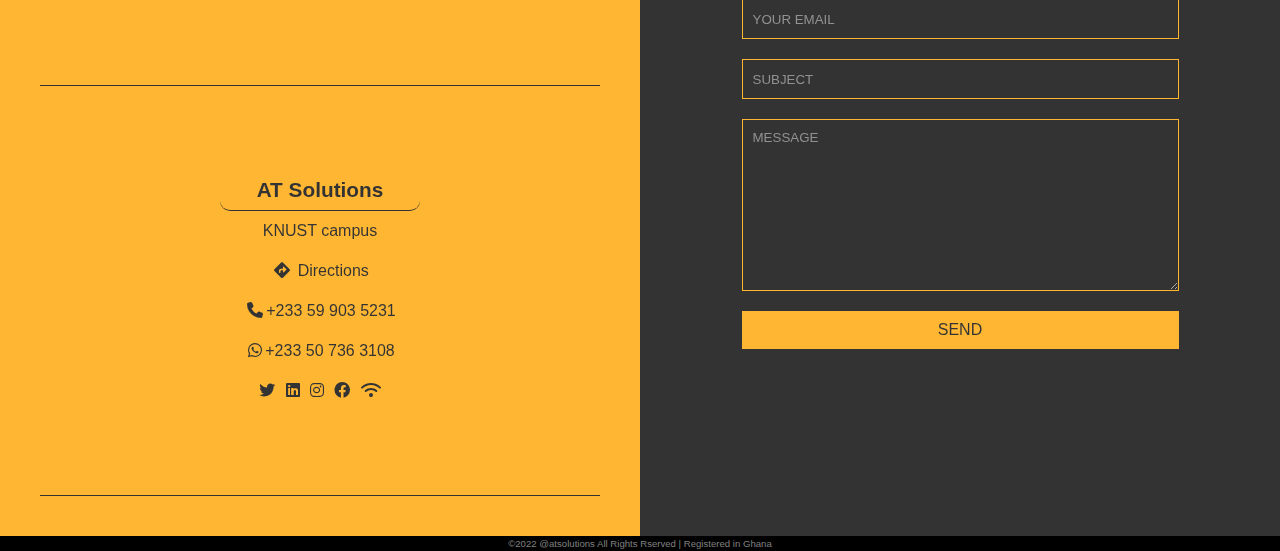
==== commit 8ab28f82: "Add files via upload" ====
--- a/index.html
+++ b/index.html
@@ -12,6 +12,8 @@
 </head>
 <body>
     <div class="sect1">
+        <!-- <img class="img0" src="./images/build9.jpg" alt=""> -->
+        <!-- <div class="h"></div> -->
         <div class="header">
             <div class="logo_area">
                 <a href="index.html">
@@ -38,7 +40,7 @@
                     
                     <a href="atsolutionpro.html">profile   </a>
                     <a href="atsolutioncont.html">contact   </a>
-                    <a href="#">sectors   </a>
+                    <!-- <a href="#">sectors   </a> -->
                     <a href="index.html">home   </a>
                 </div>
                 
@@ -60,7 +62,7 @@
                 <article class="separate">
                     <div><a href="atsolutionpro.html">Profile</a></div>
                     <div><a href="atsolutioncont.html">Contact</a></div>
-                    <div><a href="#">Sectors</a></div>
+                    <!-- <div><a href="#">Sectors</a></div> -->
                     <div><a href="index.html">Home</a></div>
                     <!-- <div><a href="#">Publishing</a></div> -->
                 </article>
